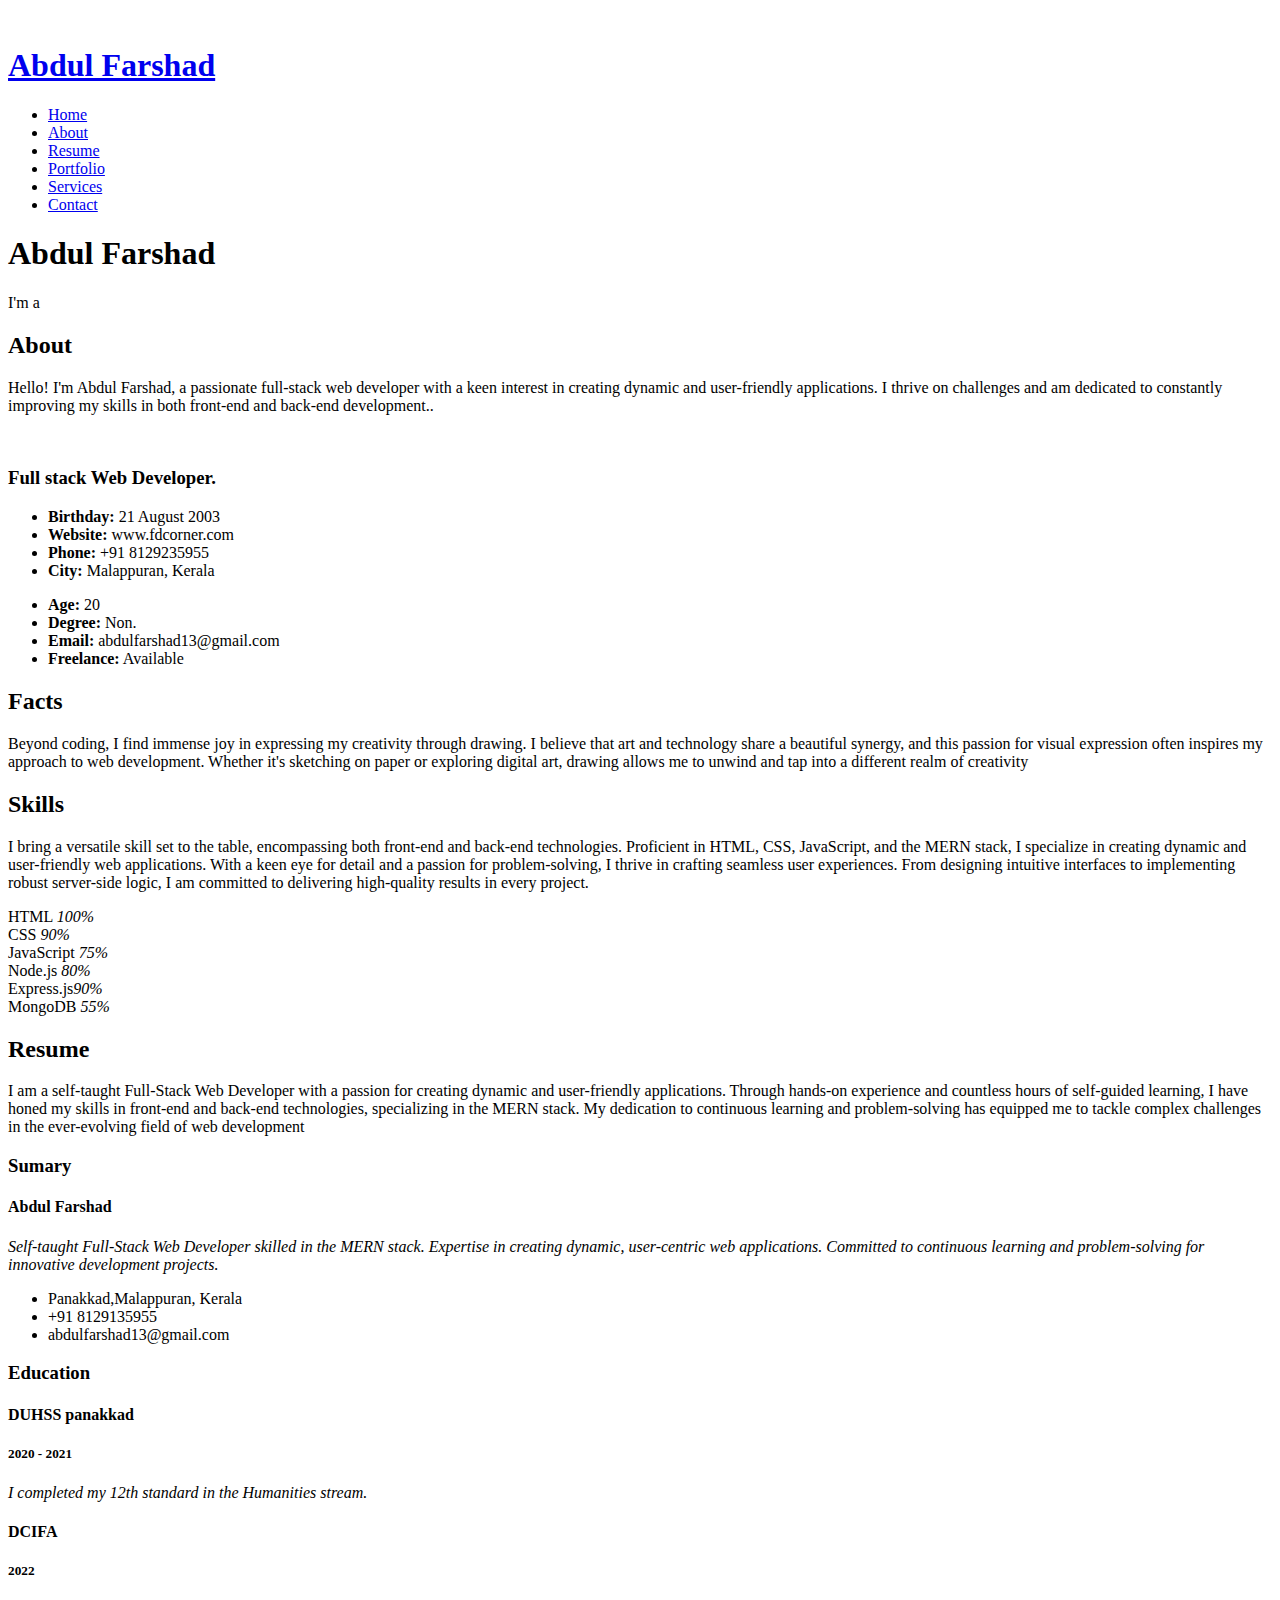
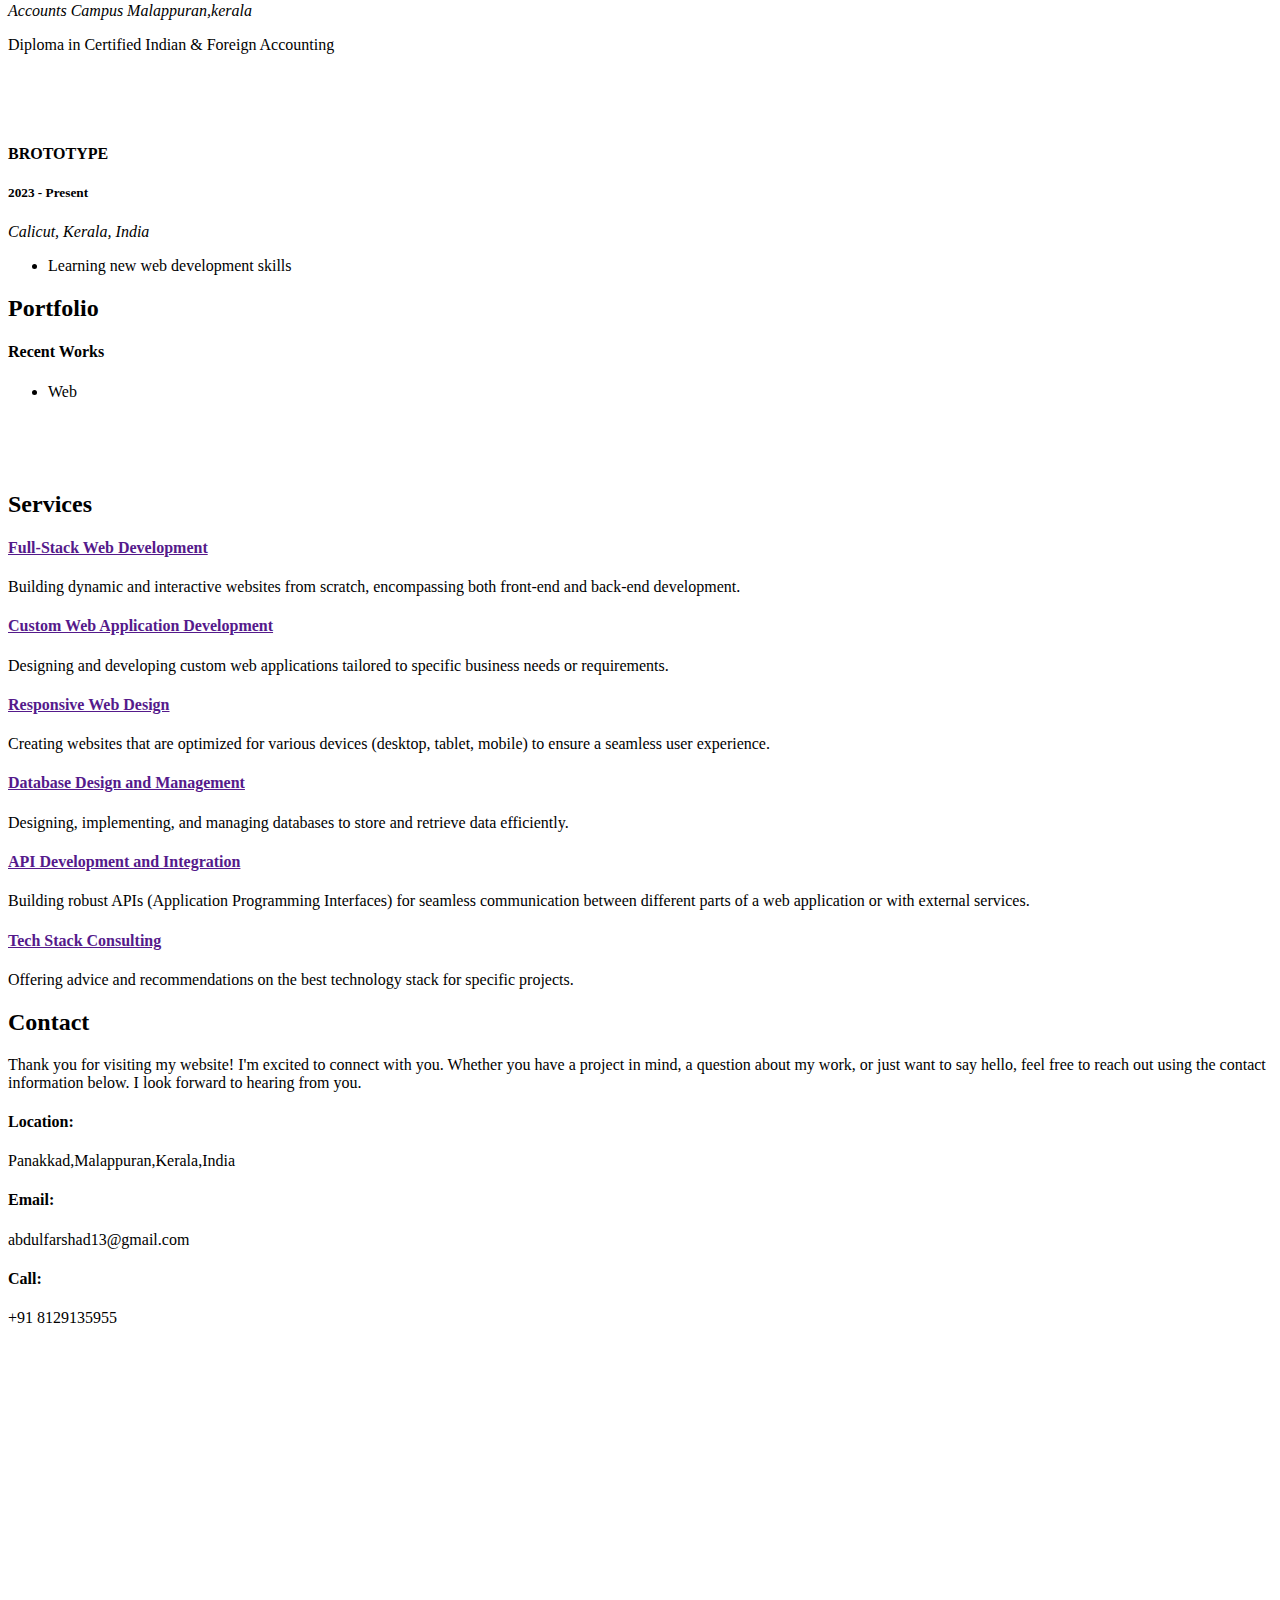
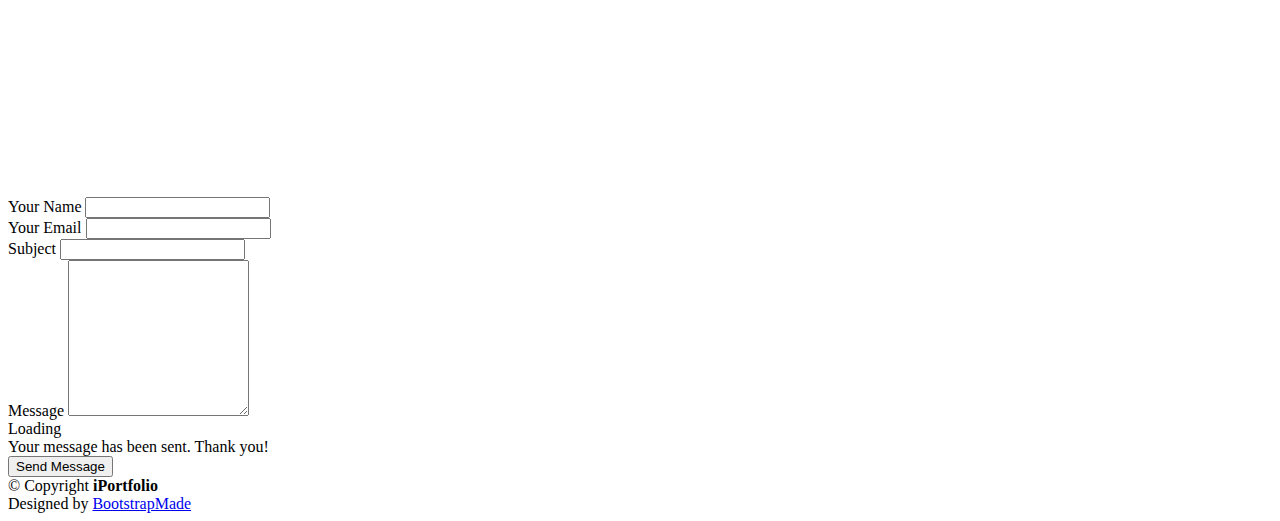
==== index.html @ 27de1e9e "Add files via upload" ====
<!DOCTYPE html>
<html lang="en">

<head>
  <meta charset="utf-8">
  <meta content="width=device-width, initial-scale=1.0" name="viewport">

  <title>iPortfolio Bootstrap Template - Index</title>
  <meta content="" name="description">
  <meta content="" name="keywords">

  <!-- Favicons -->
  <link href="assets/img/favicon.png" rel="icon">
  <link href="assets/img/apple-touch-icon.png" rel="apple-touch-icon">

  <!-- Google Fonts -->
  <link href="https://fonts.googleapis.com/css?family=Open+Sans:300,300i,400,400i,600,600i,700,700i|Raleway:300,300i,400,400i,500,500i,600,600i,700,700i|Poppins:300,300i,400,400i,500,500i,600,600i,700,700i" rel="stylesheet">

  <!-- Vendor CSS Files -->
  <link href="assets/vendor/aos/aos.css" rel="stylesheet">
  <link href="assets/vendor/bootstrap/css/bootstrap.min.css" rel="stylesheet">
  <link href="assets/vendor/bootstrap-icons/bootstrap-icons.css" rel="stylesheet">
  <link href="assets/vendor/boxicons/css/boxicons.min.css" rel="stylesheet">
  <link href="assets/vendor/glightbox/css/glightbox.min.css" rel="stylesheet">
  <link href="assets/vendor/swiper/swiper-bundle.min.css" rel="stylesheet">

  <!-- Template Main CSS File -->
  <link href="assets/css/style.css" rel="stylesheet">

  <!-- =======================================================
  * Template Name: iPortfolio
  * Updated: Sep 18 2023 with Bootstrap v5.3.2
  * Template URL: https://bootstrapmade.com/iportfolio-bootstrap-portfolio-websites-template/
  * Author: BootstrapMade.com
  * License: https://bootstrapmade.com/license/
  ======================================================== -->
</head>

<body>

  <!-- ======= Mobile nav toggle button ======= -->
  <i class="bi bi-list mobile-nav-toggle d-xl-none"></i>

  <!-- ======= Header ======= -->
  <header id="header">
    <div class="d-flex flex-column">

      <div class="profile">
        <img src="\iPortfolio\imgs\profile.jpeg" alt="" class="img-fluid rounded-circle">
        <h1 class="text-light"><a href="index.html">Abdul Farshad</a></h1>
        <div class="social-links mt-3 text-center">
          <a href="#" class="twitter"><i class="bx bxl-twitter"></i></a>
          <a href="#" class="facebook"><i class="bx bxl-facebook"></i></a>
          <a href="https://instagram.com/farshad__kl10?igshid=NzZlODBkYWE4Ng==" class="instagram"><i class="bx bxl-instagram"></i></a>
          <a href="#" class="google-plus"><i class="bx bxl-skype"></i></a>
          <a href="#" class="linkedin"><i class="bx bxl-linkedin"></i></a>
        </div>
      </div>

      <nav id="navbar" class="nav-menu navbar">
        <ul>
          <li><a href="#hero" class="nav-link scrollto active"><i class="bx bx-home"></i> <span>Home</span></a></li>
          <li><a href="#about" class="nav-link scrollto"><i class="bx bx-user"></i> <span>About</span></a></li>
          <li><a href="#resume" class="nav-link scrollto"><i class="bx bx-file-blank"></i> <span>Resume</span></a></li>
          <li><a href="#portfolio" class="nav-link scrollto"><i class="bx bx-book-content"></i> <span>Portfolio</span></a></li>
          <li><a href="#services" class="nav-link scrollto"><i class="bx bx-server"></i> <span>Services</span></a></li>
          <li><a href="#contact" class="nav-link scrollto"><i class="bx bx-envelope"></i> <span>Contact</span></a></li>
        </ul>
      </nav><!-- .nav-menu -->
    </div>
  </header><!-- End Header -->

  <!-- ======= Hero Section ======= -->
  <section id="hero" class="d-flex flex-column justify-content-center align-items-center">
    <div class="hero-container" data-aos="fade-in">
      <h1>Abdul Farshad</h1>
      <p>I'm a <span class="typed" data-typed-items="Full stack,Web developer"></span></p>
    </div>
  </section><!-- End Hero -->

  <main id="main">

    <!-- ======= About Section ======= -->
    <section id="about" class="about">
      <div class="container">

        <div class="section-title">
          <h2>About</h2>
          <p>Hello! I'm Abdul Farshad, a passionate full-stack web developer with a keen interest in creating dynamic and user-friendly applications. I thrive on challenges and am dedicated to constantly improving my skills in both front-end and back-end development..</p>
        </div>

        <div class="row">
          <div class="col-lg-4" data-aos="fade-right">
            <img src="\iPortfolio\imgs\profile.jpeg" class="img-fluid" alt="">
          </div>
          <div class="col-lg-8 pt-4 pt-lg-0 content" data-aos="fade-left">
            <h3>Full stack Web Developer.</h3>
            <p class="fst-italic">
            
            </p>
            <div class="row">
              <div class="col-lg-6">
                <ul>
                  <li><i class="bi bi-chevron-right"></i> <strong>Birthday:</strong> <span>21 August 2003</span></li>
                  <li><i class="bi bi-chevron-right"></i> <strong>Website:</strong> <span>www.fdcorner.com</span></li>
                  <li><i class="bi bi-chevron-right"></i> <strong>Phone:</strong> <span>+91 8129235955</span></li>
                  <li><i class="bi bi-chevron-right"></i> <strong>City:</strong> <span>Malappuran, Kerala</span></li>
                </ul>
              </div>
              <div class="col-lg-6">
                <ul>
                  <li><i class="bi bi-chevron-right"></i> <strong>Age:</strong> <span>20</span></li>
                  <li><i class="bi bi-chevron-right"></i> <strong>Degree:</strong> <span>Non.</span></li>
                  <li><i class="bi bi-chevron-right"></i> <strong>Email:</strong> <span>abdulfarshad13@gmail.com</span></li>
                  <li><i class="bi bi-chevron-right"></i> <strong>Freelance:</strong> <span>Available</span></li>
                </ul>
              </div>
            </div>
            <p>
              
            </p>
          </div>
        </div>

      </div>
    </section><!-- End About Section -->

    <!-- ======= Facts Section ======= -->
    <section id="facts" class="facts">
      <div class="container">

        <div class="section-title">
          <h2>Facts</h2>
          <p>Beyond coding, I find immense joy in expressing my creativity through drawing. I believe that art and technology share a beautiful synergy, and this passion for visual expression often inspires my approach to web development. Whether it's sketching on paper or exploring digital art, drawing allows me to unwind and tap into a different realm of creativity</p>
        </div>



      </div>
    </section><!-- End Facts Section -->

    <!-- ======= Skills Section ======= -->
    <section id="skills" class="skills section-bg">
      <div class="container">

        <div class="section-title">
          <h2>Skills</h2>
          <p>I bring a versatile skill set to the table, encompassing both front-end and back-end technologies. Proficient in HTML, CSS, JavaScript, and the MERN stack, I specialize in creating dynamic and user-friendly web applications. With a keen eye for detail and a passion for problem-solving, I thrive in crafting seamless user experiences. From designing intuitive interfaces to implementing robust server-side logic, I am committed to delivering high-quality results in every project.
          </p>
        </div>

        <div class="row skills-content">

          <div class="col-lg-6" data-aos="fade-up">

            <div class="progress">
              <span class="skill">HTML <i class="val">100%</i></span>
              <div class="progress-bar-wrap">
                <div class="progress-bar" role="progressbar" aria-valuenow="100" aria-valuemin="0" aria-valuemax="100"></div>
              </div>
            </div>

            <div class="progress">
              <span class="skill">CSS <i class="val">90%</i></span>
              <div class="progress-bar-wrap">
                <div class="progress-bar" role="progressbar" aria-valuenow="90" aria-valuemin="0" aria-valuemax="100"></div>
              </div>
            </div>

            <div class="progress">
              <span class="skill">JavaScript <i class="val">75%</i></span>
              <div class="progress-bar-wrap">
                <div class="progress-bar" role="progressbar" aria-valuenow="75" aria-valuemin="0" aria-valuemax="100"></div>
              </div>
            </div>

          </div>

          <div class="col-lg-6" data-aos="fade-up" data-aos-delay="100">

            <div class="progress">
              <span class="skill">Node.js <i class="val">80%</i></span>
              <div class="progress-bar-wrap">
                <div class="progress-bar" role="progressbar" aria-valuenow="80" aria-valuemin="0" aria-valuemax="100"></div>
              </div>
            </div>

            <div class="progress">
              <span class="skill">Express.js<i class="val">90%</i></span>
              <div class="progress-bar-wrap">
                <div class="progress-bar" role="progressbar" aria-valuenow="90" aria-valuemin="0" aria-valuemax="100"></div>
              </div>
            </div>

            <div class="progress">
              <span class="skill">MongoDB  <i class="val">55%</i></span>
              <div class="progress-bar-wrap">
                <div class="progress-bar" role="progressbar" aria-valuenow="55" aria-valuemin="0" aria-valuemax="100"></div>
              </div>
            </div>

          </div>

        </div>

      </div>
    </section><!-- End Skills Section -->

    <!-- ======= Resume Section ======= -->
    <section id="resume" class="resume">
      <div class="container">

        <div class="section-title">
          <h2>Resume</h2>
          <p>I am a self-taught Full-Stack Web Developer with a passion for creating dynamic and user-friendly applications. Through hands-on experience and countless hours of self-guided learning, I have honed my skills in front-end and back-end technologies, specializing in the MERN stack. My dedication to continuous learning and problem-solving has equipped me to tackle complex challenges in the ever-evolving field of web development</p>
        </div>

        <div class="row">
          <div class="col-lg-6" data-aos="fade-up">
            <h3 class="resume-title">Sumary</h3>
            <div class="resume-item pb-0">
              <h4>Abdul Farshad</h4>
              <p><em>Self-taught Full-Stack Web Developer skilled in the MERN stack. Expertise in creating dynamic, user-centric web applications. Committed to continuous learning and problem-solving for innovative development projects.</em></p>
              <ul>
                <li>Panakkad,Malappuran, Kerala </li>
                <li>+91 8129135955</li>
                <li>abdulfarshad13@gmail.com</li>
              </ul>
            </div>

            <h3 class="resume-title">Education</h3>
            <div class="resume-item">
              <h4>DUHSS panakkad</h4>
              <h5>2020 - 2021</h5>
              <p><em>I completed my 12th standard in the Humanities stream.</em></p>
              <p></p>
            </div>
            <div class="resume-item">
              <h4>DCIFA</h4>
              <h5>2022</h5>
              <p><em>Accounts Campus Malappuran,kerala</em></p>
              <p>Diploma in Certified Indian & Foreign Accounting</p>
            </div>
          </div>
          <div class="col-lg-6" data-aos="fade-up" data-aos-delay="100">
            <br>
            <br>  
            <br>
            <div class="resume-item">
              <h4>BROTOTYPE</h4>
              <h5>2023 - Present</h5>
              <p><em>Calicut, Kerala, India </em></p>
              <ul>
                <li>Learning new web development skills</li>
                
              </ul>
            </div>
            
          </div>
        </div>

      </div>
    </section><!-- End Resume Section -->

    <!-- ======= Portfolio Section ======= -->
    <section id="portfolio" class="portfolio section-bg">
      <div class="container">

        <div class="section-title">
          <h2>Portfolio</h2>
          <h4>Recent Works</h4>
        </div>

        <div class="row" data-aos="fade-up">
          <div class="col-lg-12 d-flex justify-content-center">
            <ul id="portfolio-flters">

              <li data-filter=".filter-web">Web</li>
            </ul>
          </div>
        </div>

        <div class="row portfolio-container" data-aos="fade-up" data-aos-delay="100">

  

          <div class="col-lg-4 col-md-6 portfolio-item filter-web">
            <a href="https://abdul-farshad.github.io/Netflix-clone/">
            <div class="portfolio-wrap">
              <img src="https://external-content.duckduckgo.com/iu/?u=https%3A%2F%2Ftse4.mm.bing.net%2Fth%3Fid%3DOIP.xXT3QAlezlfVrlfXhhjDwQHaEK%26pid%3DApi&f=1&ipt=b2772e6dbde7b8ba64476cdeb23d2d88f36c3ecec59eb10ba19d09f876fca003&ipo=images" class="img-fluid" alt="">
              
            </div>
          </a>
          </div>

          

          

          <div class="col-lg-4 col-md-6 portfolio-item filter-web">
            <a href="">
            <div class="portfolio-wrap">
              <img src="https://external-content.duckduckgo.com/iu/?u=https%3A%2F%2Ftse1.mm.bing.net%2Fth%3Fid%3DOIP.fap_AkjkpqeKi1h_g4s5PQHaEK%26pid%3DApi&f=1&ipt=9c08111f9aca23cb5599a7c05a45fcf5f14ab60b902b82f84ba86f1e46f3f5f7&ipo=images" class="img-fluid" alt="">
             
            </div>
          </a>
          </div>

          

          
          

          <div class="col-lg-4 col-md-6 portfolio-item filter-web">
            <a href=" https://abdul-farshad.github.io/YouTube-clone/">
            <div class="portfolio-wrap">
              <img src="https://external-content.duckduckgo.com/iu/?u=https%3A%2F%2Ftse2.mm.bing.net%2Fth%3Fid%3DOIP.CGV5TJvMzCJ9pEP65kHraAHaE8%26pid%3DApi&f=1&ipt=cec8e312aeff77f6753e3e9301adb40ea284dafc00f6a4ca8a5e10a15788d1cb&ipo=images" class="img-fluid" alt="">
              
            </div>
          </a>
          </div>

        </div>

      </div>
    </section><!-- End Portfolio Section -->

    <!-- ======= Services Section ======= -->
    <section id="services" class="services">
      <div class="container">

        <div class="section-title">
          <h2>Services</h2>
          
        </div>

        <div class="row">
          <div class="col-lg-4 col-md-6 icon-box" data-aos="fade-up">
            <div class="icon"><i class="bi bi-briefcase"></i></div>
            <h4 class="title"><a href="">Full-Stack Web Development</a></h4>
            <p class="description">Building dynamic and interactive websites from scratch, encompassing both front-end and back-end development.</p>
          </div>
          <div class="col-lg-4 col-md-6 icon-box" data-aos="fade-up" data-aos-delay="100">
            <div class="icon"><i class="bi bi-card-checklist"></i></div>
            <h4 class="title"><a href="">Custom Web Application Development</a></h4>
            <p class="description">Designing and developing custom web applications tailored to specific business needs or requirements.</p>
          </div>
          <div class="col-lg-4 col-md-6 icon-box" data-aos="fade-up" data-aos-delay="200">
            <div class="icon"><i class="bi bi-bar-chart"></i></div>
            <h4 class="title"><a href="">Responsive Web Design</a></h4>
            <p class="description">Creating websites that are optimized for various devices (desktop, tablet, mobile) to ensure a seamless user experience.</p>
          </div>
          <div class="col-lg-4 col-md-6 icon-box" data-aos="fade-up" data-aos-delay="300">
            <div class="icon"><i class="bi bi-binoculars"></i></div>
            <h4 class="title"><a href="">Database Design and Management</a></h4>
            <p class="description">Designing, implementing, and managing databases to store and retrieve data efficiently.</p>
          </div>
          <div class="col-lg-4 col-md-6 icon-box" data-aos="fade-up" data-aos-delay="400">
            <div class="icon"><i class="bi bi-brightness-high"></i></div>
            <h4 class="title"><a href="">API Development and Integration</a></h4>
            <p class="description">Building robust APIs (Application Programming Interfaces) for seamless communication between different parts of a web application or with external services.</p>
          </div>
          <div class="col-lg-4 col-md-6 icon-box" data-aos="fade-up" data-aos-delay="500">
            <div class="icon"><i class="bi bi-calendar4-week"></i></div>
            <h4 class="title"><a href="">Tech Stack Consulting</a></h4>
            <p class="description">Offering advice and recommendations on the best technology stack for specific projects.</p>
          </div>
        </div>

      </div>
    

    <!-- ======= Contact Section ======= -->
    <section id="contact" class="contact">
      <div class="container">

        <div class="section-title">
          <h2>Contact</h2>
          <p>Thank you for visiting my website! I'm excited to connect with you. Whether you have a project in mind, a question about my work, or just want to say hello, feel free to reach out using the contact information below. I look forward to hearing from you.</p>
        </div>

        <div class="row" data-aos="fade-in">

          <div class="col-lg-5 d-flex align-items-stretch">
            <div class="info">
              <div class="address">
                <i class="bi bi-geo-alt"></i>
                <h4>Location:</h4>
                <p>Panakkad,Malappuran,Kerala,India</p>
              </div>

              <div class="email">
                <i class="bi bi-envelope"></i>
                <h4>Email:</h4>
                <p>abdulfarshad13@gmail.com</p>
              </div>

              <div class="phone">
                <i class="bi bi-phone"></i>
                <h4>Call:</h4>
                <p>+91 8129135955</p>
              </div>
            <iframe src="https://www.google.com/maps/embed?pb=!1m18!1m12!1m3!1d15663.504414777632!2d76.03803483414957!3d11.047914775883061!2m3!1f0!2f0!3f0!3m2!1i1024!2i768!4f13.1!3m3!1m2!1s0x3ba64afd1bb5766d%3A0x7c2dc619a062af6c!2sPanakkad%2C%20Malappuram%2C%20Kerala!5e0!3m2!1sen!2sin!4v1697683011671!5m2!1sen!2sin" width="600" height="450" style="border:0;" allowfullscreen="" loading="lazy" referrerpolicy="no-referrer-when-downgrade"></iframe>
            </div>

          </div>

          <div class="col-lg-7 mt-5 mt-lg-0 d-flex align-items-stretch">
            <form action="forms/contact.php" method="post" role="form" class="php-email-form">
              <div class="row">
                <div class="form-group col-md-6">
                  <label for="name">Your Name</label>
                  <input type="text" name="name" class="form-control" id="name" required>
                </div>
                <div class="form-group col-md-6">
                  <label for="name">Your Email</label>
                  <input type="email" class="form-control" name="email" id="email" required>
                </div>
              </div>
              <div class="form-group">
                <label for="name">Subject</label>
                <input type="text" class="form-control" name="subject" id="subject" required>
              </div>
              <div class="form-group">
                <label for="name">Message</label>
                <textarea class="form-control" name="message" rows="10" required></textarea>
              </div>
              <div class="my-3">
                <div class="loading">Loading</div>
                <div class="error-message"></div>
                <div class="sent-message">Your message has been sent. Thank you!</div>
              </div>
              <div class="text-center"><button type="submit">Send Message</button></div>
            </form>
          </div>

        </div>

      </div>
    </section><!-- End Contact Section -->

  </main><!-- End #main -->

  <!-- ======= Footer ======= -->
  <footer id="footer">
    <div class="container">
      <div class="copyright">
        &copy; Copyright <strong><span>iPortfolio</span></strong>
      </div>
      <div class="credits">
        <!-- All the links in the footer should remain intact. -->
        <!-- You can delete the links only if you purchased the pro version. -->
        <!-- Licensing information: https://bootstrapmade.com/license/ -->
        <!-- Purchase the pro version with working PHP/AJAX contact form: https://bootstrapmade.com/iportfolio-bootstrap-portfolio-websites-template/ -->
        Designed by <a href="https://bootstrapmade.com/">BootstrapMade</a>
      </div>
    </div>
  </footer><!-- End  Footer -->

  <a href="#" class="back-to-top d-flex align-items-center justify-content-center"><i class="bi bi-arrow-up-short"></i></a>

  <!-- Vendor JS Files -->
  <script src="assets/vendor/purecounter/purecounter_vanilla.js"></script>
  <script src="assets/vendor/aos/aos.js"></script>
  <script src="assets/vendor/bootstrap/js/bootstrap.bundle.min.js"></script>
  <script src="assets/vendor/glightbox/js/glightbox.min.js"></script>
  <script src="assets/vendor/isotope-layout/isotope.pkgd.min.js"></script>
  <script src="assets/vendor/swiper/swiper-bundle.min.js"></script>
  <script src="assets/vendor/typed.js/typed.umd.js"></script>
  <script src="assets/vendor/waypoints/noframework.waypoints.js"></script>
  <script src="assets/vendor/php-email-form/validate.js"></script>

  <!-- Template Main JS File -->
  <script src="assets/js/main.js"></script>

</body>

</html>
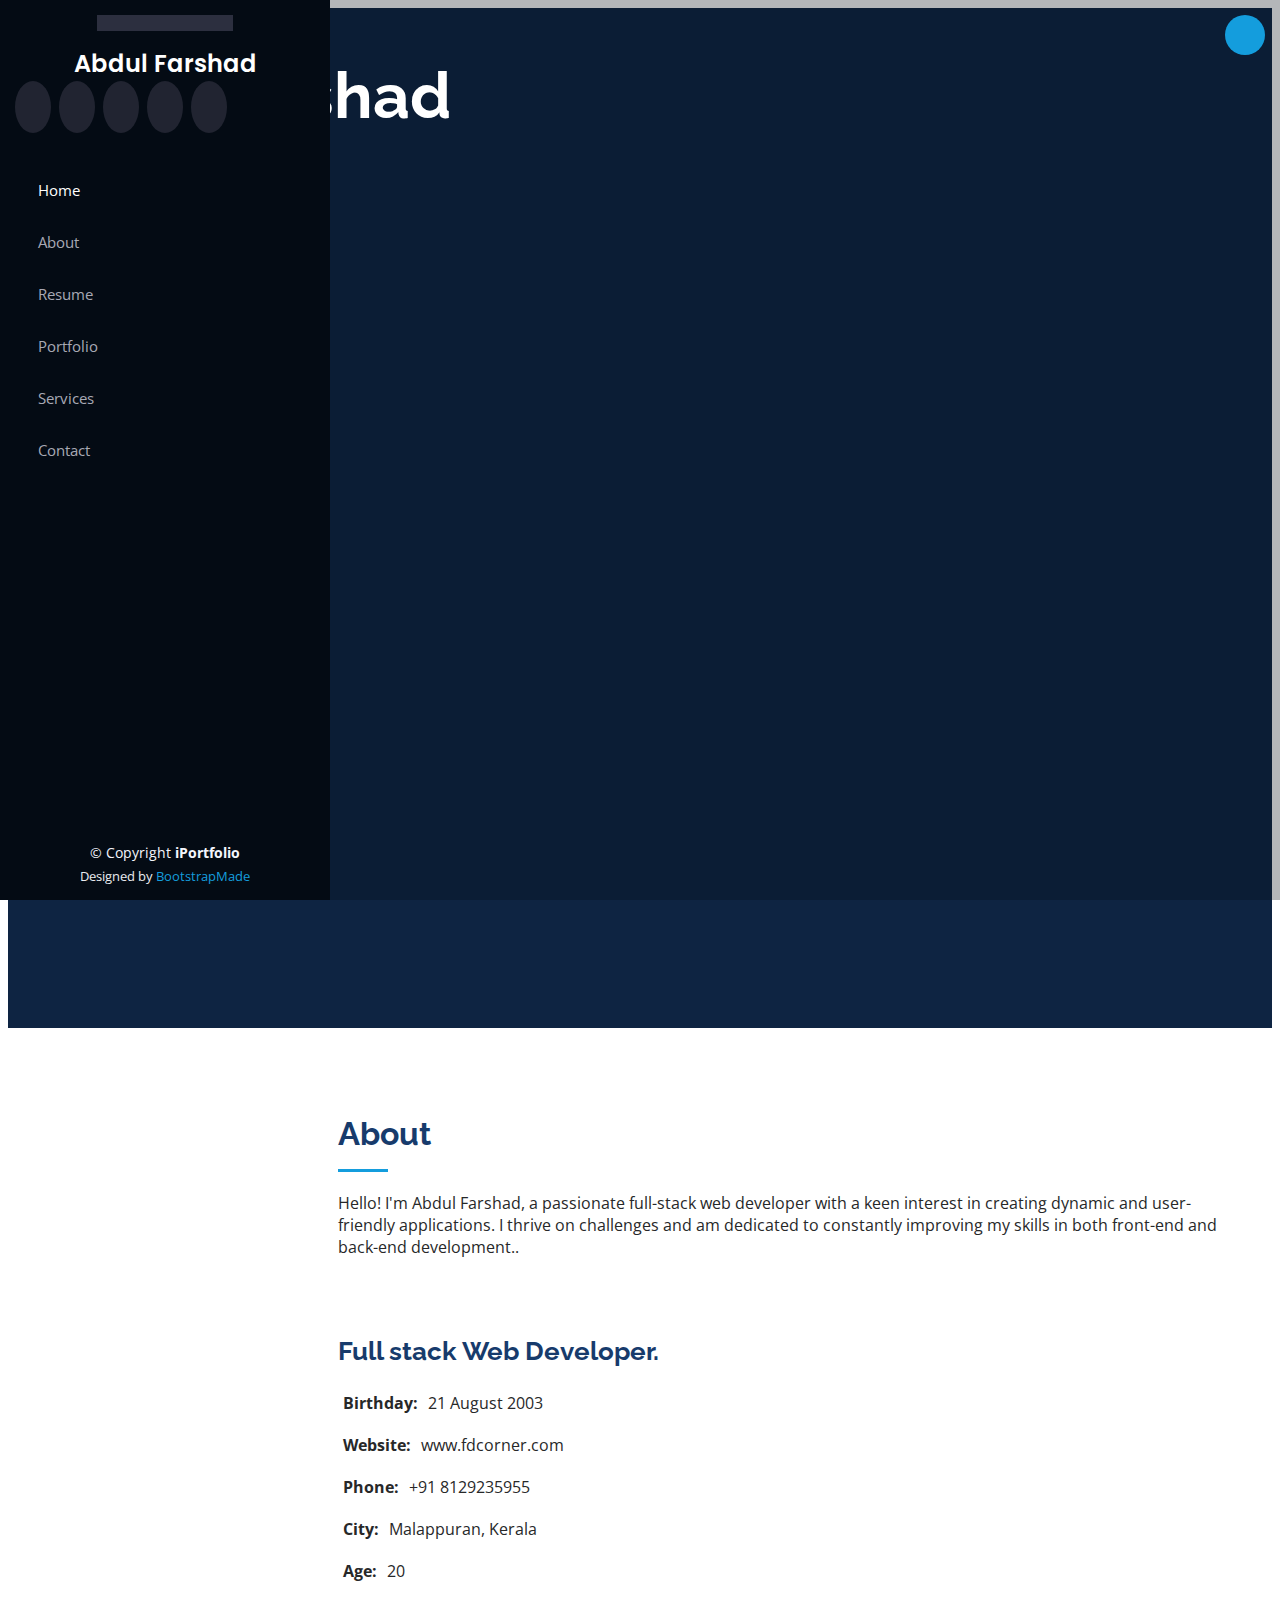
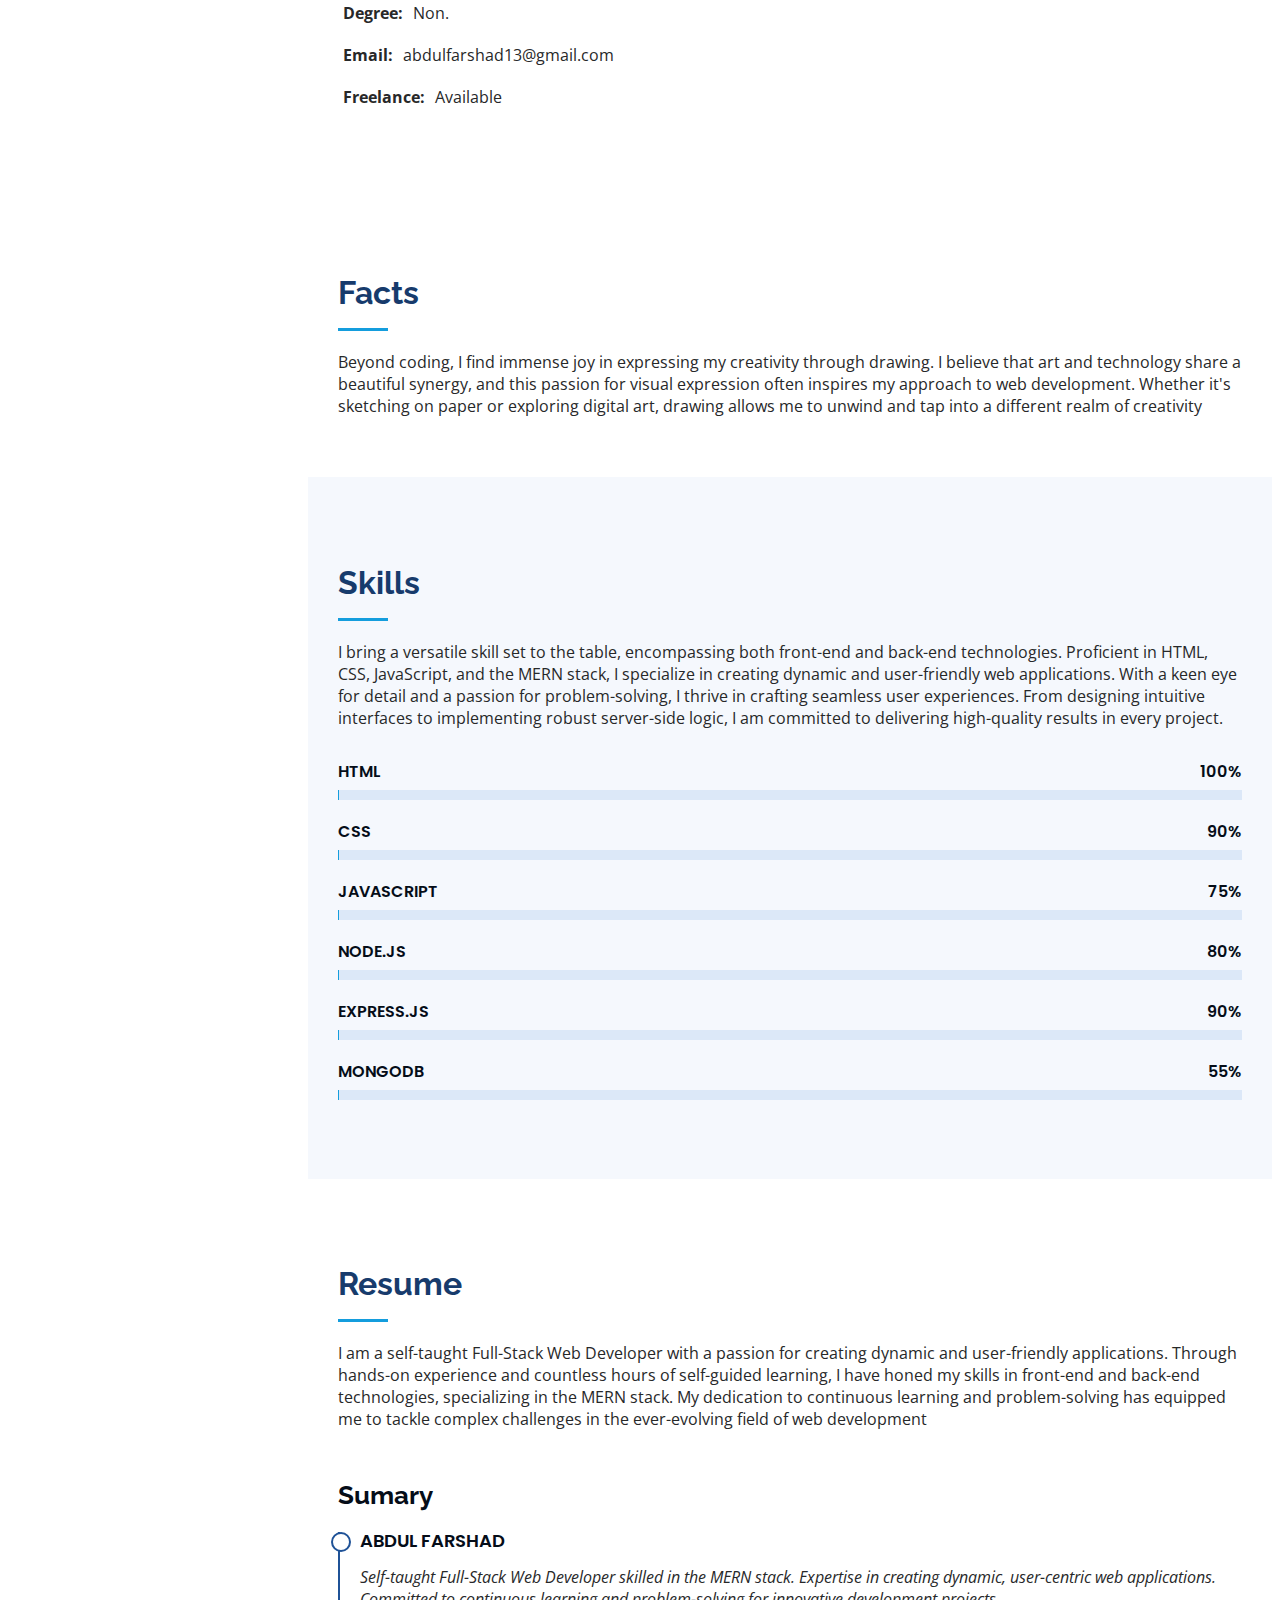
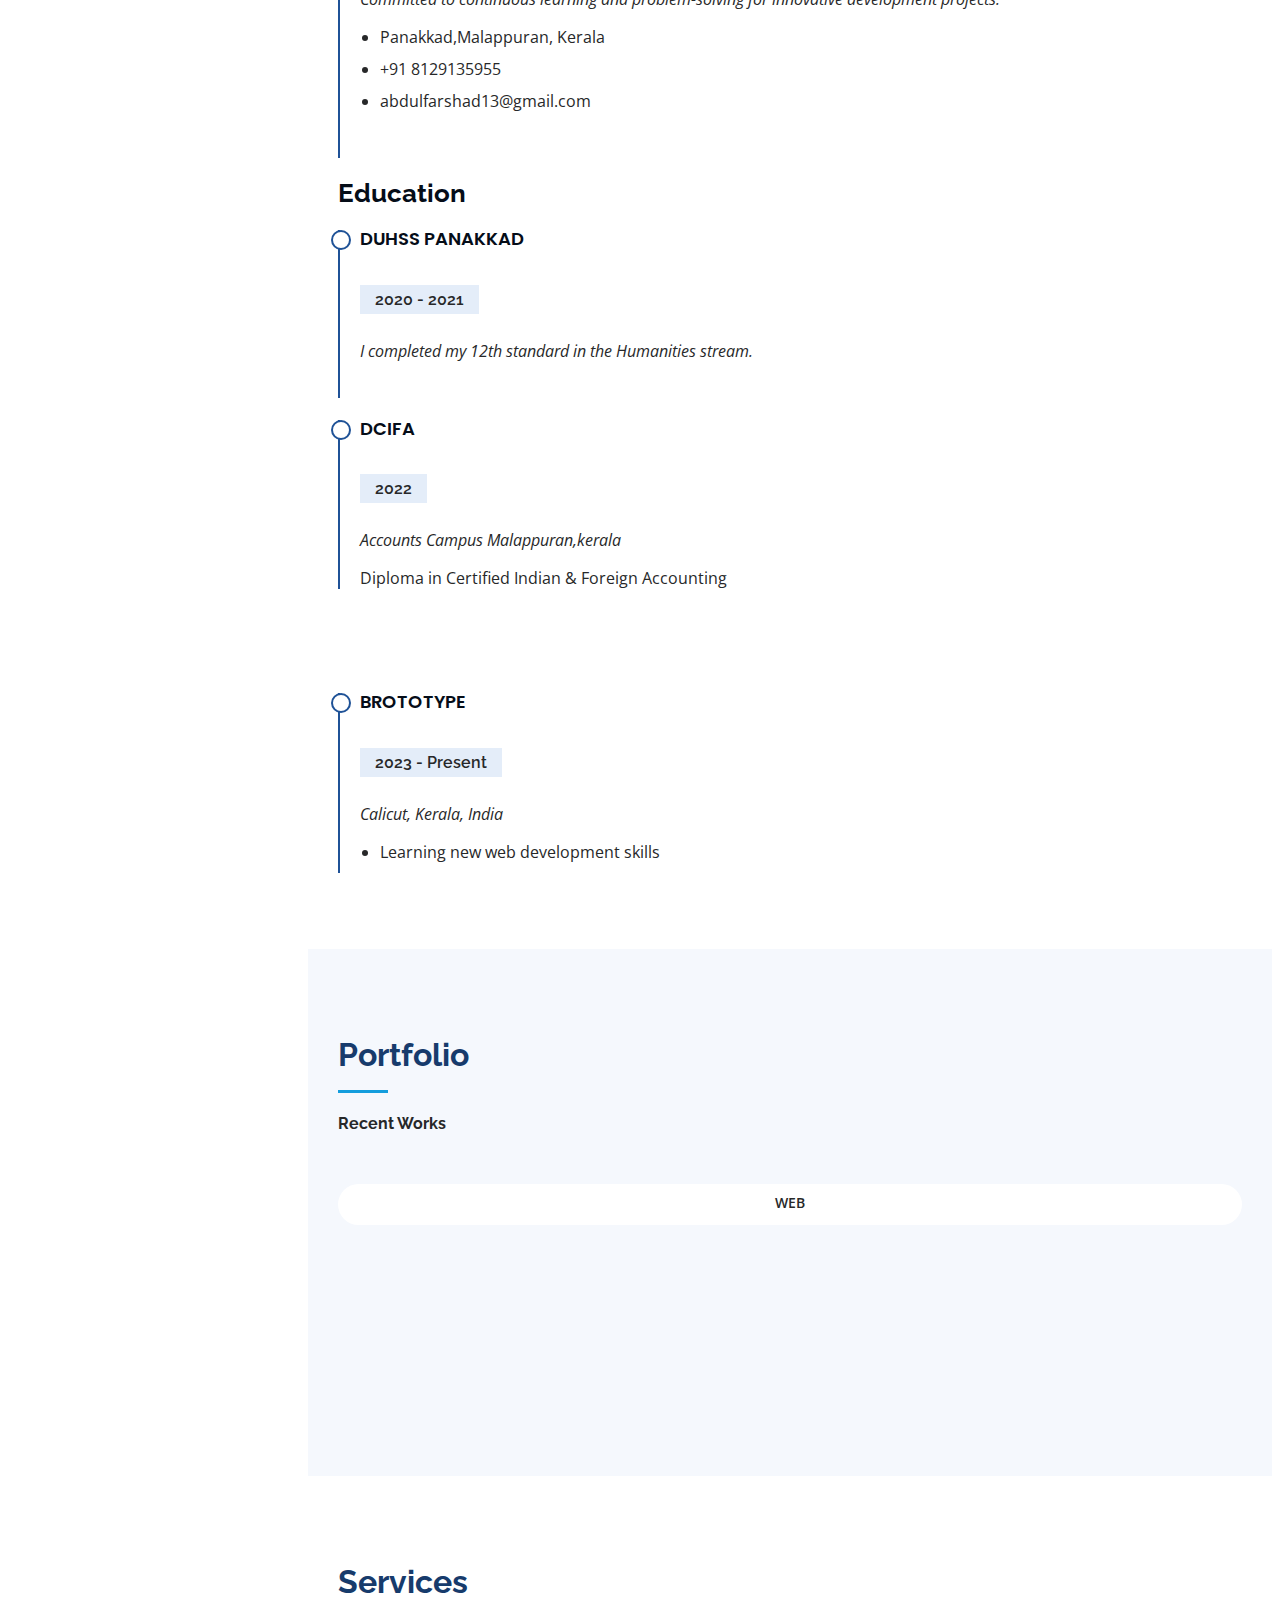
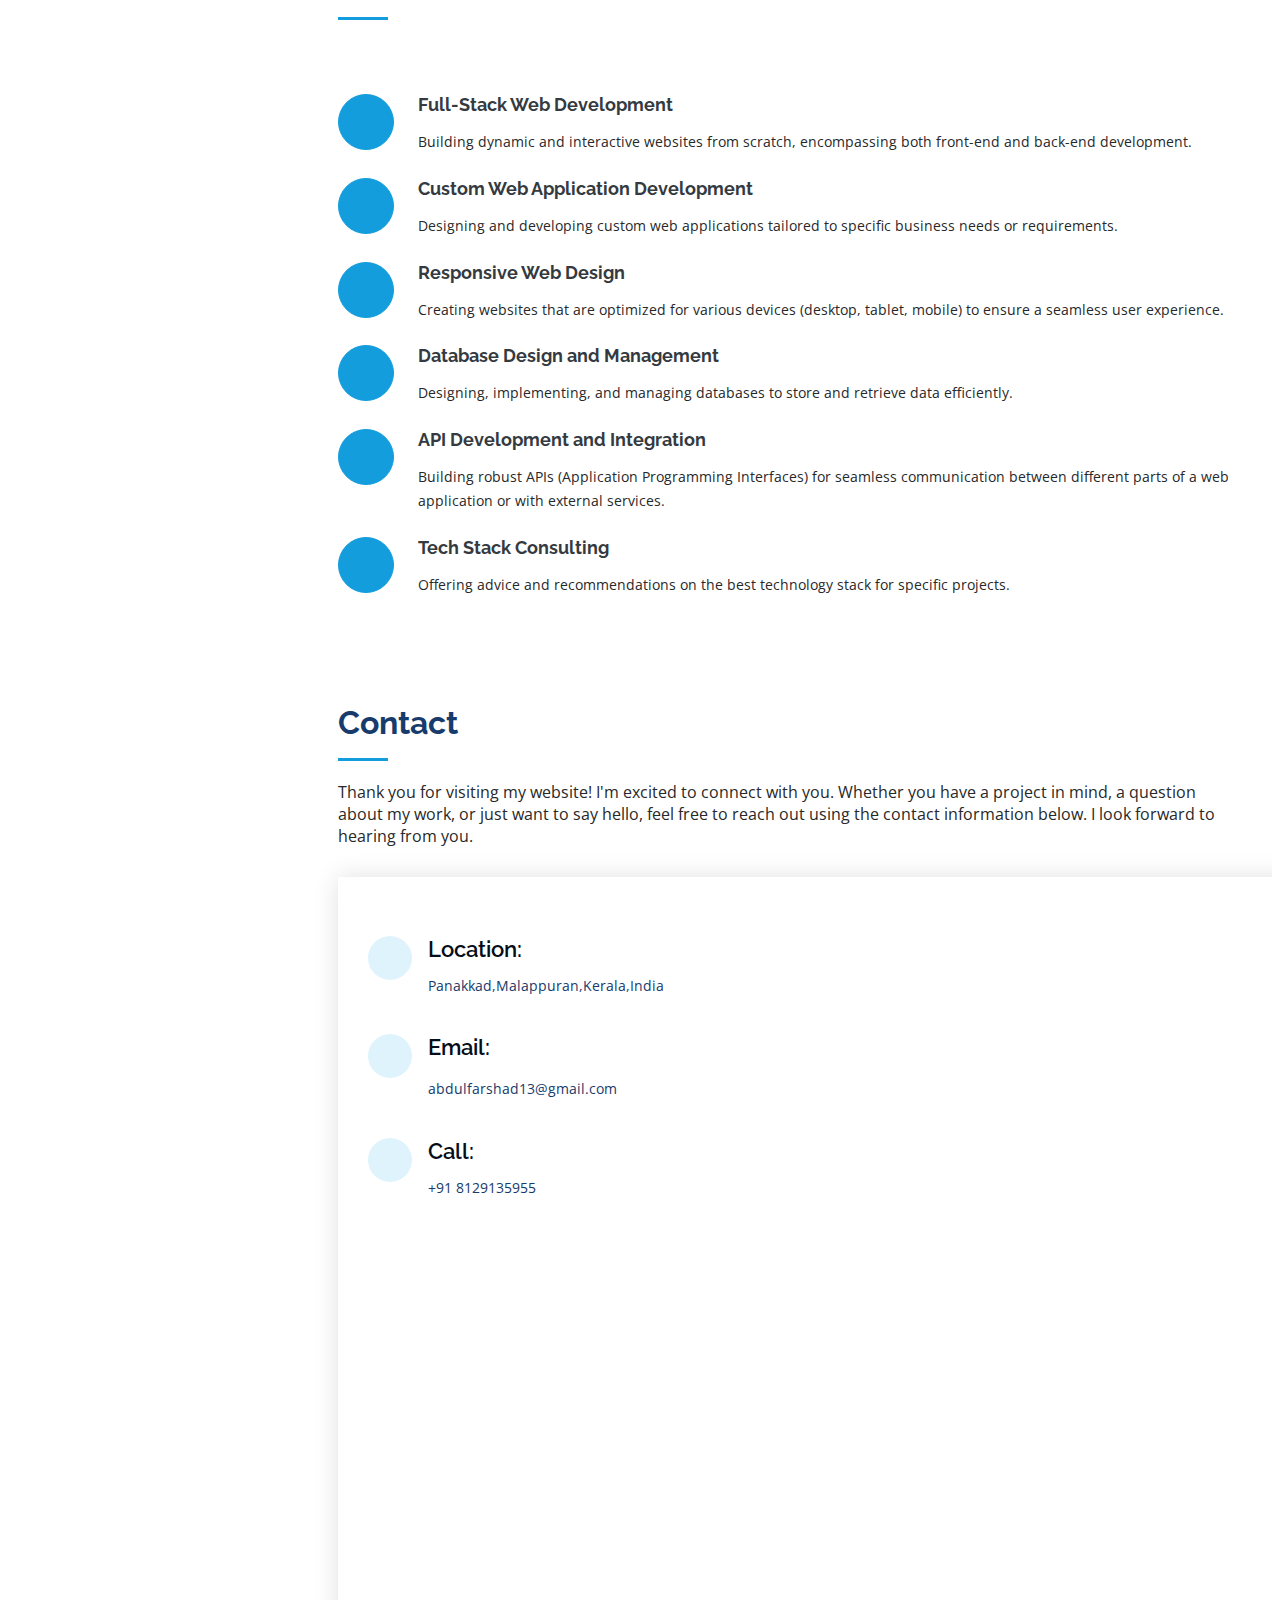
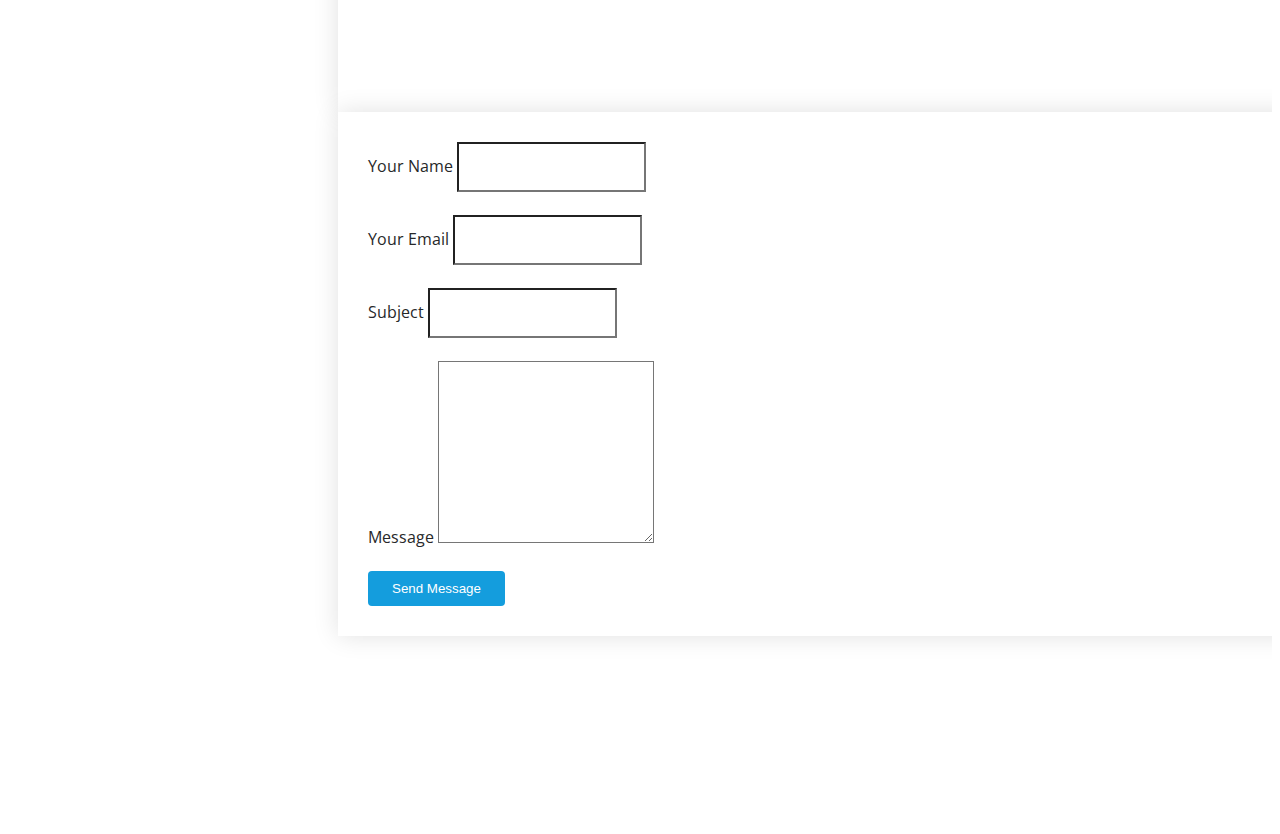
==== commit 95f765d8: "Update index.html" ====
--- a/index.html
+++ b/index.html
@@ -25,7 +25,7 @@
   <link href="assets/vendor/swiper/swiper-bundle.min.css" rel="stylesheet">
 
   <!-- Template Main CSS File -->
-  <link href="assets/css/style.css" rel="stylesheet">
+  <link href="css/style.css" rel="stylesheet">
 
   <!-- =======================================================
   * Template Name: iPortfolio
@@ -475,4 +475,4 @@
 
 </body>
 
-</html>+</html>
--- a/css/style.css
+++ b/css/style.css
@@ -0,0 +1,1106 @@
+/**
+* Template Name: iPortfolio
+* Updated: Sep 18 2023 with Bootstrap v5.3.2
+* Template URL: https://bootstrapmade.com/iportfolio-bootstrap-portfolio-websites-template/
+* Author: BootstrapMade.com
+* License: https://bootstrapmade.com/license/
+*/
+
+/*--------------------------------------------------------------
+# General
+--------------------------------------------------------------*/
+body {
+  font-family: "Open Sans", sans-serif;
+  color: #272829;
+}
+
+a {
+  color: #149ddd;
+  text-decoration: none;
+}
+
+a:hover {
+  color: #37b3ed;
+  text-decoration: none;
+}
+
+h1,
+h2,
+h3,
+h4,
+h5,
+h6 {
+  font-family: "Raleway", sans-serif;
+}
+
+/*--------------------------------------------------------------
+# Back to top button
+--------------------------------------------------------------*/
+.back-to-top {
+  position: fixed;
+  visibility: hidden;
+  opacity: 0;
+  right: 15px;
+  bottom: 15px;
+  z-index: 996;
+  background: #149ddd;
+  width: 40px;
+  height: 40px;
+  border-radius: 50px;
+  transition: all 0.4s;
+}
+
+.back-to-top i {
+  font-size: 28px;
+  color: #fff;
+  line-height: 0;
+}
+
+.back-to-top:hover {
+  background: #2eafec;
+  color: #fff;
+}
+
+.back-to-top.active {
+  visibility: visible;
+  opacity: 1;
+}
+
+/*--------------------------------------------------------------
+# Header
+--------------------------------------------------------------*/
+#header {
+  position: fixed;
+  top: 0;
+  left: 0;
+  bottom: 0;
+  width: 300px;
+  transition: all ease-in-out 0.5s;
+  z-index: 9997;
+  transition: all 0.5s;
+  padding: 0 15px;
+  background: #040b14;
+  overflow-y: auto;
+}
+
+#header .profile img {
+  margin: 15px auto;
+  display: block;
+  width: 120px;
+  border: 8px solid #2c2f3f;
+}
+
+#header .profile h1 {
+  font-size: 24px;
+  margin: 0;
+  padding: 0;
+  font-weight: 600;
+  -moz-text-align-last: center;
+  text-align-last: center;
+  font-family: "Poppins", sans-serif;
+}
+
+#header .profile h1 a,
+#header .profile h1 a:hover {
+  color: #fff;
+  text-decoration: none;
+}
+
+#header .profile .social-links a {
+  font-size: 18px;
+  display: inline-block;
+  background: #212431;
+  color: #fff;
+  line-height: 1;
+  padding: 8px 0;
+  margin-right: 4px;
+  border-radius: 50%;
+  text-align: center;
+  width: 36px;
+  height: 36px;
+  transition: 0.3s;
+}
+
+#header .profile .social-links a:hover {
+  background: #149ddd;
+  color: #fff;
+  text-decoration: none;
+}
+
+#main {
+  margin-left: 300px;
+}
+
+.container,
+.container-fluid {
+  padding-left: 30px;
+  padding-right: 30px;
+}
+
+@media (max-width: 1199px) {
+  #header {
+    left: -300px;
+  }
+
+  #main {
+    margin-left: 0;
+  }
+
+  .container,
+  .container-fluid {
+    padding-left: 12px;
+    padding-right: 12px;
+  }
+}
+
+/*--------------------------------------------------------------
+# Navigation Menu
+--------------------------------------------------------------*/
+/* Desktop Navigation */
+.nav-menu {
+  padding: 30px 0 0 0;
+}
+
+.nav-menu * {
+  margin: 0;
+  padding: 0;
+  list-style: none;
+}
+
+.nav-menu>ul>li {
+  position: relative;
+  white-space: nowrap;
+}
+
+.nav-menu a,
+.nav-menu a:focus {
+  display: flex;
+  align-items: center;
+  color: #a8a9b4;
+  padding: 12px 15px;
+  margin-bottom: 8px;
+  transition: 0.3s;
+  font-size: 15px;
+}
+
+.nav-menu a i,
+.nav-menu a:focus i {
+  font-size: 24px;
+  padding-right: 8px;
+  color: #6f7180;
+}
+
+.nav-menu a:hover,
+.nav-menu .active,
+.nav-menu .active:focus,
+.nav-menu li:hover>a {
+  text-decoration: none;
+  color: #fff;
+}
+
+.nav-menu a:hover i,
+.nav-menu .active i,
+.nav-menu .active:focus i,
+.nav-menu li:hover>a i {
+  color: #149ddd;
+}
+
+/* Mobile Navigation */
+.mobile-nav-toggle {
+  position: fixed;
+  right: 15px;
+  top: 15px;
+  z-index: 9998;
+  border: 0;
+  font-size: 24px;
+  transition: all 0.4s;
+  outline: none !important;
+  background-color: #149ddd;
+  color: #fff;
+  width: 40px;
+  height: 40px;
+  display: inline-flex;
+  align-items: center;
+  justify-content: center;
+  line-height: 0;
+  border-radius: 50px;
+  cursor: pointer;
+}
+
+.mobile-nav-active {
+  overflow: hidden;
+}
+
+.mobile-nav-active #header {
+  left: 0;
+}
+
+/*--------------------------------------------------------------
+# Hero Section
+--------------------------------------------------------------*/
+#hero {
+  width: 100%;
+  height: 100vh;
+  background-color: #0e2442;
+  background-size: cover;
+}
+
+#hero:before {
+  content: "";
+  background: rgba(5, 13, 24, 0.3);
+  position: absolute;
+  bottom: 0;
+  top: 0;
+  left: 0;
+  right: 0;
+  z-index: 1;
+}
+
+#hero .hero-container {
+  position: relative;
+  z-index: 2;
+  min-width: 300px;
+}
+
+#hero h1 {
+  margin: 0 0 10px 0;
+  font-size: 64px;
+  font-weight: 700;
+  line-height: 56px;
+  color: #fff;
+}
+
+#hero p {
+  color: #fff;
+  margin-bottom: 50px;
+  font-size: 26px;
+  font-family: "Poppins", sans-serif;
+}
+
+#hero p span {
+  color: #fff;
+  padding-bottom: 4px;
+  letter-spacing: 1px;
+  border-bottom: 3px solid #149ddd;
+}
+
+@media (min-width: 1024px) {
+  #hero {
+    background-attachment: fixed;
+  }
+}
+
+@media (max-width: 768px) {
+  #hero h1 {
+    font-size: 28px;
+    line-height: 36px;
+  }
+
+  #hero h2 {
+    font-size: 18px;
+    line-height: 24px;
+    margin-bottom: 30px;
+  }
+}
+
+/*--------------------------------------------------------------
+# Sections General
+--------------------------------------------------------------*/
+section {
+  padding: 60px 0;
+  overflow: hidden;
+}
+
+.section-bg {
+  background: #f5f8fd;
+}
+
+.section-title {
+  padding-bottom: 30px;
+}
+
+.section-title h2 {
+  font-size: 32px;
+  font-weight: bold;
+  margin-bottom: 20px;
+  padding-bottom: 20px;
+  position: relative;
+  color: #173b6c;
+}
+
+.section-title h2::after {
+  content: "";
+  position: absolute;
+  display: block;
+  width: 50px;
+  height: 3px;
+  background: #149ddd;
+  bottom: 0;
+  left: 0;
+}
+
+.section-title p {
+  margin-bottom: 0;
+}
+
+/*--------------------------------------------------------------
+# About
+--------------------------------------------------------------*/
+.about .content h3 {
+  font-weight: 700;
+  font-size: 26px;
+  color: #173b6c;
+}
+
+.about .content ul {
+  list-style: none;
+  padding: 0;
+}
+
+.about .content ul li {
+  margin-bottom: 20px;
+  display: flex;
+  align-items: center;
+}
+
+.about .content ul strong {
+  margin-right: 10px;
+}
+
+.about .content ul i {
+  font-size: 16px;
+  margin-right: 5px;
+  color: #149ddd;
+  line-height: 0;
+}
+
+.about .content p:last-child {
+  margin-bottom: 0;
+}
+
+/*--------------------------------------------------------------
+# Facts
+--------------------------------------------------------------*/
+.facts {
+  padding-bottom: 30px;
+}
+
+.facts .count-box {
+  padding: 30px;
+  width: 100%;
+}
+
+.facts .count-box i {
+  display: block;
+  font-size: 44px;
+  color: #149ddd;
+  float: left;
+  line-height: 0;
+}
+
+.facts .count-box span {
+  font-size: 48px;
+  line-height: 40px;
+  display: block;
+  font-weight: 700;
+  color: #050d18;
+  margin-left: 60px;
+}
+
+.facts .count-box p {
+  padding: 15px 0 0 0;
+  margin: 0 0 0 60px;
+  font-family: "Raleway", sans-serif;
+  font-size: 14px;
+  color: #122f57;
+}
+
+.facts .count-box a {
+  font-weight: 600;
+  display: block;
+  margin-top: 20px;
+  color: #122f57;
+  font-size: 15px;
+  font-family: "Poppins", sans-serif;
+  transition: ease-in-out 0.3s;
+}
+
+.facts .count-box a:hover {
+  color: #1f5297;
+}
+
+/*--------------------------------------------------------------
+# Akills
+--------------------------------------------------------------*/
+.skills .progress {
+  height: 60px;
+  display: block;
+  background: none;
+  border-radius: 0;
+}
+
+.skills .progress .skill {
+  padding: 0;
+  margin: 0 0 6px 0;
+  text-transform: uppercase;
+  display: block;
+  font-weight: 600;
+  font-family: "Poppins", sans-serif;
+  color: #050d18;
+}
+
+.skills .progress .skill .val {
+  float: right;
+  font-style: normal;
+}
+
+.skills .progress-bar-wrap {
+  background: #dce8f8;
+  height: 10px;
+}
+
+.skills .progress-bar {
+  width: 1px;
+  height: 10px;
+  transition: 0.9s;
+  background-color: #149ddd;
+}
+
+/*--------------------------------------------------------------
+# Resume
+--------------------------------------------------------------*/
+.resume .resume-title {
+  font-size: 26px;
+  font-weight: 700;
+  margin-top: 20px;
+  margin-bottom: 20px;
+  color: #050d18;
+}
+
+.resume .resume-item {
+  padding: 0 0 20px 20px;
+  margin-top: -2px;
+  border-left: 2px solid #1f5297;
+  position: relative;
+}
+
+.resume .resume-item h4 {
+  line-height: 18px;
+  font-size: 18px;
+  font-weight: 600;
+  text-transform: uppercase;
+  font-family: "Poppins", sans-serif;
+  color: #050d18;
+  margin-bottom: 10px;
+}
+
+.resume .resume-item h5 {
+  font-size: 16px;
+  background: #e4edf9;
+  padding: 5px 15px;
+  display: inline-block;
+  font-weight: 600;
+  margin-bottom: 10px;
+}
+
+.resume .resume-item ul {
+  padding-left: 20px;
+}
+
+.resume .resume-item ul li {
+  padding-bottom: 10px;
+}
+
+.resume .resume-item:last-child {
+  padding-bottom: 0;
+}
+
+.resume .resume-item::before {
+  content: "";
+  position: absolute;
+  width: 16px;
+  height: 16px;
+  border-radius: 50px;
+  left: -9px;
+  top: 0;
+  background: #fff;
+  border: 2px solid #1f5297;
+}
+
+/*--------------------------------------------------------------
+# Portfolio
+--------------------------------------------------------------*/
+.portfolio .portfolio-item {
+  margin-bottom: 30px;
+}
+
+.portfolio #portfolio-flters {
+  padding: 0;
+  margin: 0 auto 35px auto;
+  list-style: none;
+  text-align: center;
+  background: #fff;
+  border-radius: 50px;
+  padding: 2px 15px;
+}
+
+.portfolio #portfolio-flters li {
+  cursor: pointer;
+  display: inline-block;
+  padding: 10px 15px 8px 15px;
+  font-size: 14px;
+  font-weight: 600;
+  line-height: 1;
+  text-transform: uppercase;
+  color: #272829;
+  margin-bottom: 5px;
+  transition: all 0.3s ease-in-out;
+}
+
+.portfolio #portfolio-flters li:hover,
+.portfolio #portfolio-flters li.filter-active {
+  color: #149ddd;
+}
+
+.portfolio #portfolio-flters li:last-child {
+  margin-right: 0;
+}
+
+.portfolio .portfolio-wrap {
+  transition: 0.3s;
+  position: relative;
+  overflow: hidden;
+  z-index: 1;
+}
+
+.portfolio .portfolio-wrap::before {
+  content: "";
+  background: rgba(255, 255, 255, 0.5);
+  position: absolute;
+  left: 0;
+  right: 0;
+  top: 0;
+  bottom: 0;
+  transition: all ease-in-out 0.3s;
+  z-index: 2;
+  opacity: 0;
+}
+
+.portfolio .portfolio-wrap .portfolio-links {
+  opacity: 1;
+  left: 0;
+  right: 0;
+  bottom: -60px;
+  z-index: 3;
+  position: absolute;
+  transition: all ease-in-out 0.3s;
+  display: flex;
+  justify-content: center;
+}
+
+.portfolio .portfolio-wrap .portfolio-links a {
+  color: #fff;
+  font-size: 28px;
+  text-align: center;
+  background: rgba(20, 157, 221, 0.75);
+  transition: 0.3s;
+  width: 50%;
+}
+
+.portfolio .portfolio-wrap .portfolio-links a:hover {
+  background: rgba(20, 157, 221, 0.95);
+}
+
+.portfolio .portfolio-wrap .portfolio-links a+a {
+  border-left: 1px solid #37b3ed;
+}
+
+.portfolio .portfolio-wrap:hover::before {
+  top: 0;
+  left: 0;
+  right: 0;
+  bottom: 0;
+  opacity: 1;
+}
+
+.portfolio .portfolio-wrap:hover .portfolio-links {
+  opacity: 1;
+  bottom: 0;
+}
+
+/*--------------------------------------------------------------
+# Portfolio Details
+--------------------------------------------------------------*/
+.portfolio-details {
+  padding-top: 40px;
+}
+
+.portfolio-details .portfolio-details-slider img {
+  width: 100%;
+}
+
+.portfolio-details .portfolio-details-slider .swiper-pagination {
+  margin-top: 20px;
+  position: relative;
+}
+
+.portfolio-details .portfolio-details-slider .swiper-pagination .swiper-pagination-bullet {
+  width: 12px;
+  height: 12px;
+  background-color: #fff;
+  opacity: 1;
+  border: 1px solid #149ddd;
+}
+
+.portfolio-details .portfolio-details-slider .swiper-pagination .swiper-pagination-bullet-active {
+  background-color: #149ddd;
+}
+
+.portfolio-details .portfolio-info {
+  padding: 30px;
+  box-shadow: 0px 0 30px rgba(5, 13, 24, 0.08);
+}
+
+.portfolio-details .portfolio-info h3 {
+  font-size: 22px;
+  font-weight: 700;
+  margin-bottom: 20px;
+  padding-bottom: 20px;
+  border-bottom: 1px solid #eee;
+}
+
+.portfolio-details .portfolio-info ul {
+  list-style: none;
+  padding: 0;
+  font-size: 15px;
+}
+
+.portfolio-details .portfolio-info ul li+li {
+  margin-top: 10px;
+}
+
+.portfolio-details .portfolio-description {
+  padding-top: 30px;
+}
+
+.portfolio-details .portfolio-description h2 {
+  font-size: 26px;
+  font-weight: 700;
+  margin-bottom: 20px;
+}
+
+.portfolio-details .portfolio-description p {
+  padding: 0;
+}
+
+/*--------------------------------------------------------------
+# Services
+--------------------------------------------------------------*/
+.services .icon-box {
+  margin-bottom: 20px;
+}
+
+.services .icon {
+  float: left;
+  display: flex;
+  align-items: center;
+  justify-content: center;
+  width: 54px;
+  height: 54px;
+  background: #149ddd;
+  border-radius: 50%;
+  transition: 0.5s;
+  border: 1px solid #149ddd;
+}
+
+.services .icon i {
+  color: #fff;
+  font-size: 24px;
+  line-height: 0;
+}
+
+.services .icon-box:hover .icon {
+  background: #fff;
+}
+
+.services .icon-box:hover .icon i {
+  color: #149ddd;
+}
+
+.services .title {
+  margin-left: 80px;
+  font-weight: 700;
+  margin-bottom: 15px;
+  font-size: 18px;
+}
+
+.services .title a {
+  color: #343a40;
+}
+
+.services .title a:hover {
+  color: #149ddd;
+}
+
+.services .description {
+  margin-left: 80px;
+  line-height: 24px;
+  font-size: 14px;
+}
+
+/*--------------------------------------------------------------
+# Testimonials
+--------------------------------------------------------------*/
+.testimonials .testimonials-carousel,
+.testimonials .testimonials-slider {
+  overflow: hidden;
+}
+
+.testimonials .testimonial-item {
+  box-sizing: content-box;
+  text-align: center;
+  min-height: 320px;
+}
+
+.testimonials .testimonial-item .testimonial-img {
+  width: 90px;
+  border-radius: 50%;
+  margin: 0 auto;
+}
+
+.testimonials .testimonial-item h3 {
+  font-size: 18px;
+  font-weight: bold;
+  margin: 10px 0 5px 0;
+  color: #111;
+}
+
+.testimonials .testimonial-item h4 {
+  font-size: 14px;
+  color: #999;
+  margin: 0;
+}
+
+.testimonials .testimonial-item .quote-icon-left,
+.testimonials .testimonial-item .quote-icon-right {
+  color: #c3e8fa;
+  font-size: 26px;
+}
+
+.testimonials .testimonial-item .quote-icon-left {
+  display: inline-block;
+  left: -5px;
+  position: relative;
+}
+
+.testimonials .testimonial-item .quote-icon-right {
+  display: inline-block;
+  right: -5px;
+  position: relative;
+  top: 10px;
+}
+
+.testimonials .testimonial-item p {
+  font-style: italic;
+  margin: 0 15px 15px 15px;
+  padding: 20px;
+  background: #fff;
+  position: relative;
+  margin-bottom: 35px;
+  border-radius: 6px;
+  box-shadow: 0px 2px 15px rgba(0, 0, 0, 0.1);
+}
+
+.testimonials .testimonial-item p::after {
+  content: "";
+  width: 0;
+  height: 0;
+  border-top: 20px solid #fff;
+  border-right: 20px solid transparent;
+  border-left: 20px solid transparent;
+  position: absolute;
+  bottom: -20px;
+  left: calc(50% - 20px);
+}
+
+.testimonials .swiper-pagination {
+  margin-top: 20px;
+  position: relative;
+}
+
+.testimonials .swiper-pagination .swiper-pagination-bullet {
+  width: 12px;
+  height: 12px;
+  background-color: #fff;
+  opacity: 1;
+  border: 1px solid #149ddd;
+}
+
+.testimonials .swiper-pagination .swiper-pagination-bullet-active {
+  background-color: #149ddd;
+}
+
+/*--------------------------------------------------------------
+# Contact
+--------------------------------------------------------------*/
+.contact {
+  padding-bottom: 130px;
+}
+
+.contact .info {
+  padding: 30px;
+  background: #fff;
+  width: 100%;
+  box-shadow: 0 0 24px 0 rgba(0, 0, 0, 0.12);
+}
+
+.contact .info i {
+  font-size: 20px;
+  color: #149ddd;
+  float: left;
+  width: 44px;
+  height: 44px;
+  background: #dff3fc;
+  display: flex;
+  justify-content: center;
+  align-items: center;
+  border-radius: 50px;
+  transition: all 0.3s ease-in-out;
+}
+
+.contact .info h4 {
+  padding: 0 0 0 60px;
+  font-size: 22px;
+  font-weight: 600;
+  margin-bottom: 5px;
+  color: #050d18;
+}
+
+.contact .info p {
+  padding: 0 0 10px 60px;
+  margin-bottom: 20px;
+  font-size: 14px;
+  color: #173b6c;
+}
+
+.contact .info .email p {
+  padding-top: 5px;
+}
+
+.contact .info .social-links {
+  padding-left: 60px;
+}
+
+.contact .info .social-links a {
+  font-size: 18px;
+  display: inline-block;
+  background: #333;
+  color: #fff;
+  line-height: 1;
+  padding: 8px 0;
+  border-radius: 50%;
+  text-align: center;
+  width: 36px;
+  height: 36px;
+  transition: 0.3s;
+  margin-right: 10px;
+}
+
+.contact .info .social-links a:hover {
+  background: #149ddd;
+  color: #fff;
+}
+
+.contact .info .email:hover i,
+.contact .info .address:hover i,
+.contact .info .phone:hover i {
+  background: #149ddd;
+  color: #fff;
+}
+
+.contact .php-email-form {
+  width: 100%;
+  padding: 30px;
+  background: #fff;
+  box-shadow: 0 0 24px 0 rgba(0, 0, 0, 0.12);
+}
+
+.contact .php-email-form .form-group {
+  padding-bottom: 8px;
+}
+
+.contact .php-email-form .validate {
+  display: none;
+  color: red;
+  margin: 0 0 15px 0;
+  font-weight: 400;
+  font-size: 13px;
+}
+
+.contact .php-email-form .error-message {
+  display: none;
+  color: #fff;
+  background: #ed3c0d;
+  text-align: left;
+  padding: 15px;
+  font-weight: 600;
+}
+
+.contact .php-email-form .error-message br+br {
+  margin-top: 25px;
+}
+
+.contact .php-email-form .sent-message {
+  display: none;
+  color: #fff;
+  background: #18d26e;
+  text-align: center;
+  padding: 15px;
+  font-weight: 600;
+}
+
+.contact .php-email-form .loading {
+  display: none;
+  background: #fff;
+  text-align: center;
+  padding: 15px;
+}
+
+.contact .php-email-form .loading:before {
+  content: "";
+  display: inline-block;
+  border-radius: 50%;
+  width: 24px;
+  height: 24px;
+  margin: 0 10px -6px 0;
+  border: 3px solid #18d26e;
+  border-top-color: #eee;
+  animation: animate-loading 1s linear infinite;
+}
+
+.contact .php-email-form .form-group {
+  margin-bottom: 15px;
+}
+
+.contact .php-email-form label {
+  padding-bottom: 8px;
+}
+
+.contact .php-email-form input,
+.contact .php-email-form textarea {
+  border-radius: 0;
+  box-shadow: none;
+  font-size: 14px;
+}
+
+.contact .php-email-form input {
+  height: 44px;
+}
+
+.contact .php-email-form textarea {
+  padding: 10px 15px;
+}
+
+.contact .php-email-form button[type=submit] {
+  background: #149ddd;
+  border: 0;
+  padding: 10px 24px;
+  color: #fff;
+  transition: 0.4s;
+  border-radius: 4px;
+}
+
+.contact .php-email-form button[type=submit]:hover {
+  background: #37b3ed;
+}
+
+@keyframes animate-loading {
+  0% {
+    transform: rotate(0deg);
+  }
+
+  100% {
+    transform: rotate(360deg);
+  }
+}
+
+/*--------------------------------------------------------------
+# Breadcrumbs
+--------------------------------------------------------------*/
+.breadcrumbs {
+  padding: 20px 0;
+  background: #f9f9f9;
+}
+
+.breadcrumbs h2 {
+  font-size: 26px;
+  font-weight: 300;
+}
+
+.breadcrumbs ol {
+  display: flex;
+  flex-wrap: wrap;
+  list-style: none;
+  padding: 0;
+  margin: 0;
+  font-size: 15px;
+}
+
+.breadcrumbs ol li+li {
+  padding-left: 10px;
+}
+
+.breadcrumbs ol li+li::before {
+  display: inline-block;
+  padding-right: 10px;
+  color: #0e2442;
+  content: "/";
+}
+
+@media (max-width: 768px) {
+  .breadcrumbs .d-flex {
+    display: block !important;
+  }
+
+  .breadcrumbs ol {
+    display: block;
+  }
+
+  .breadcrumbs ol li {
+    display: inline-block;
+  }
+}
+
+/*--------------------------------------------------------------
+# Footer
+--------------------------------------------------------------*/
+#footer {
+  padding: 15px;
+  color: #f4f6fd;
+  font-size: 14px;
+  position: fixed;
+  left: 0;
+  bottom: 0;
+  width: 300px;
+  z-index: 9999;
+  background: #040b14;
+}
+
+#footer .copyright {
+  text-align: center;
+}
+
+#footer .credits {
+  padding-top: 5px;
+  text-align: center;
+  font-size: 13px;
+  color: #eaebf0;
+}
+
+@media (max-width: 1199px) {
+  #footer {
+    position: static;
+    width: auto;
+    padding-right: 20px 15px;
+  }
+}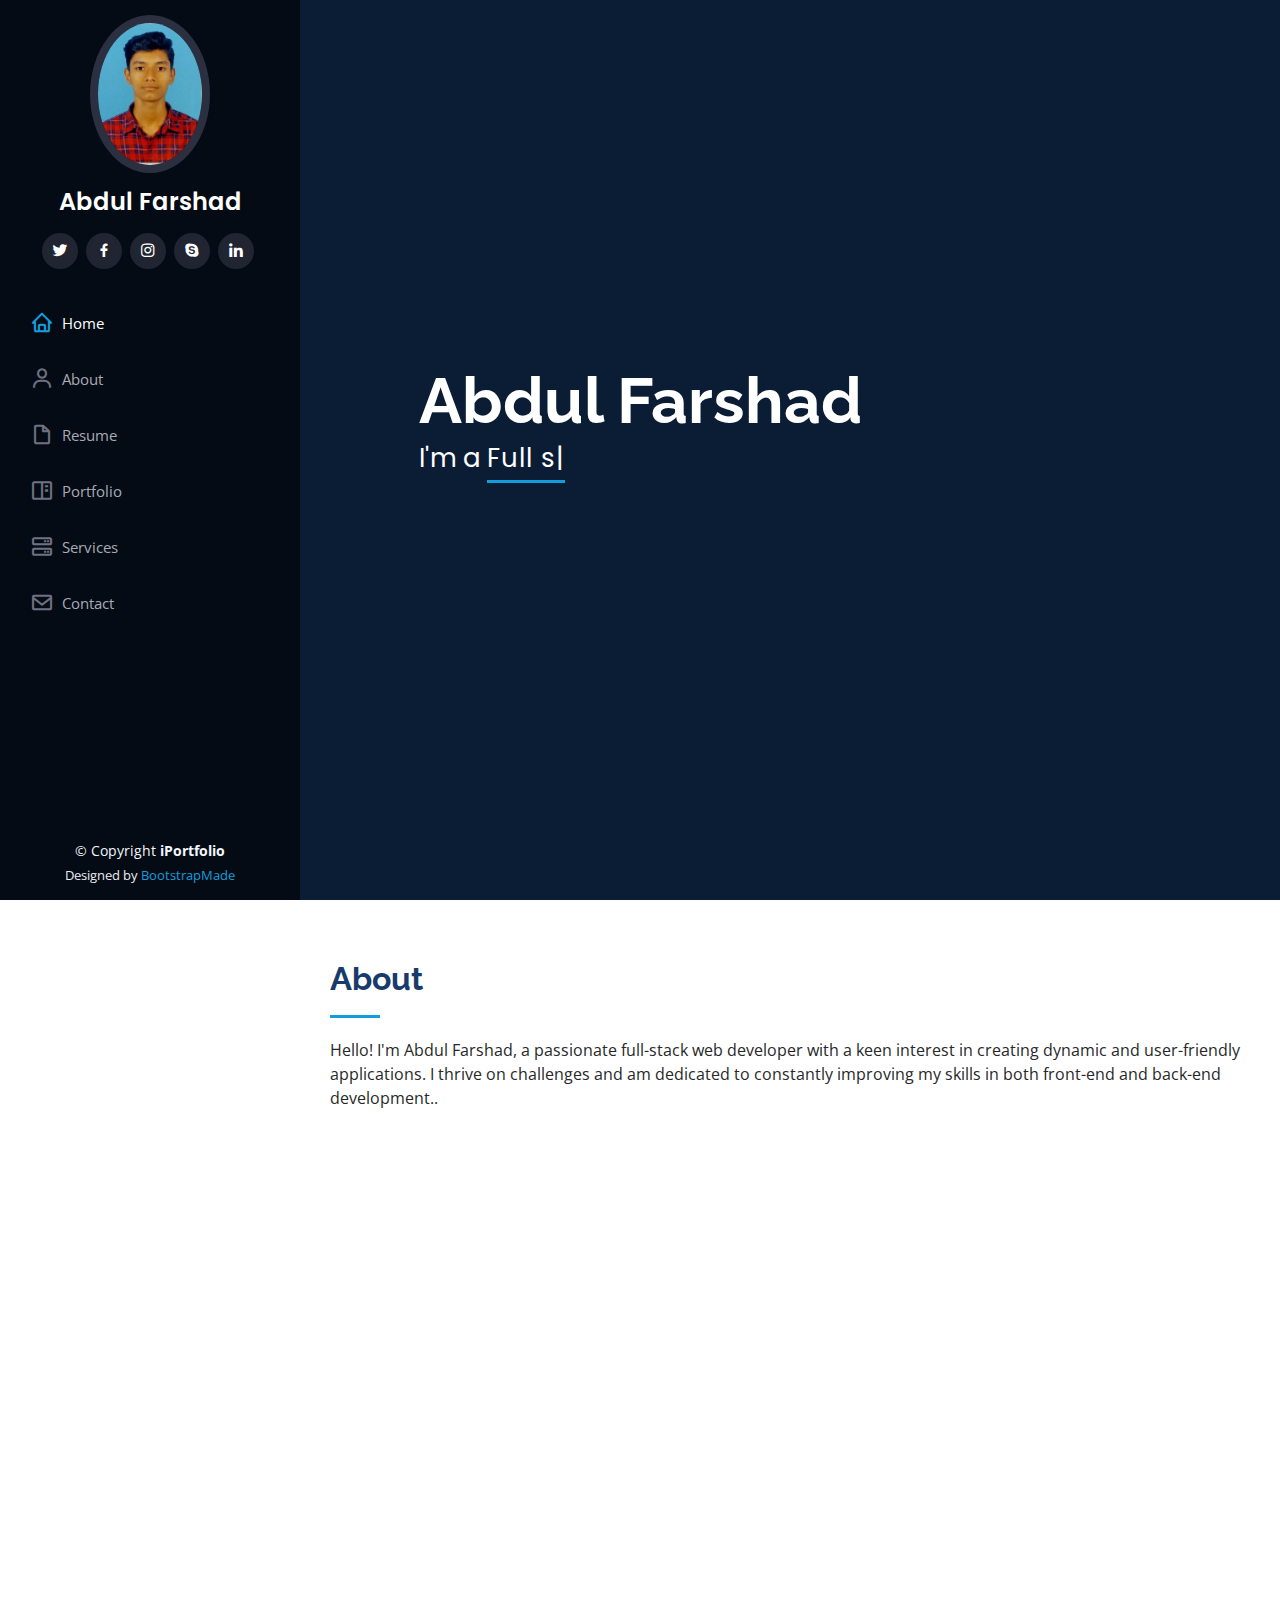
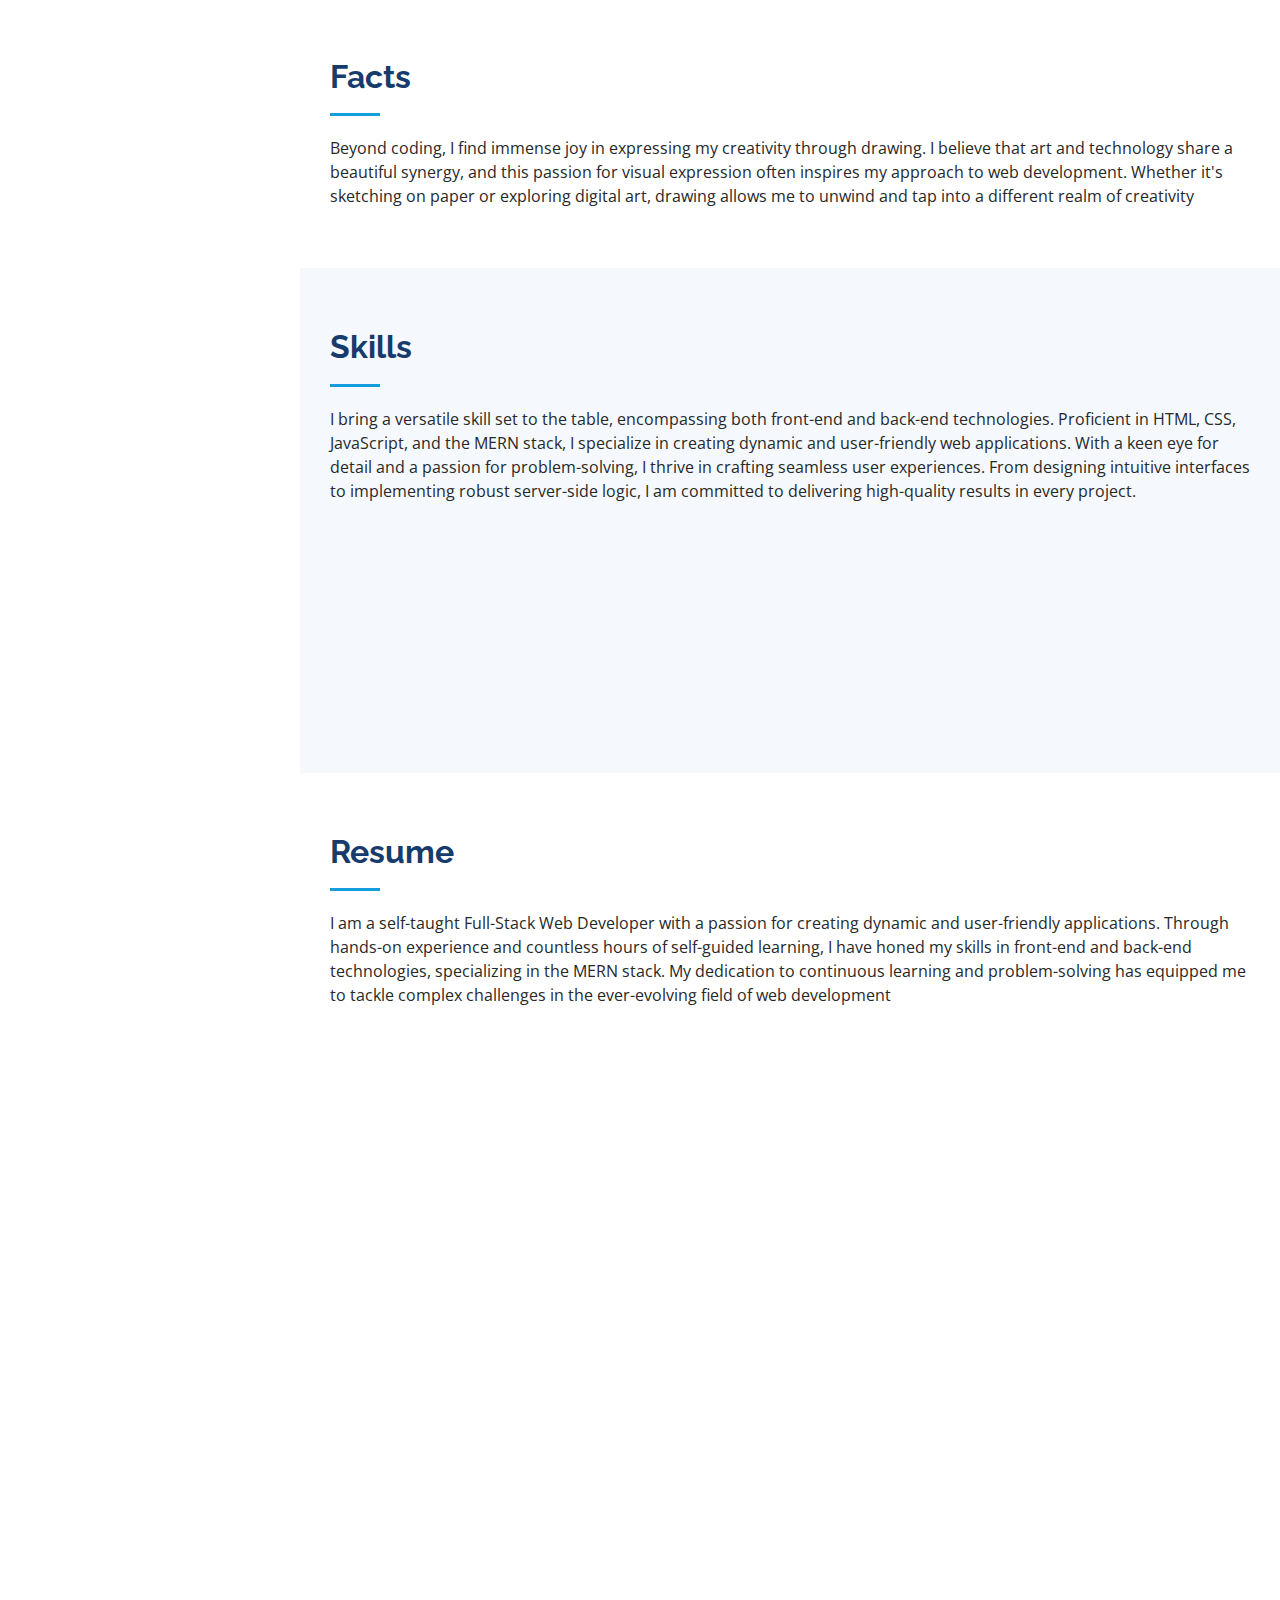
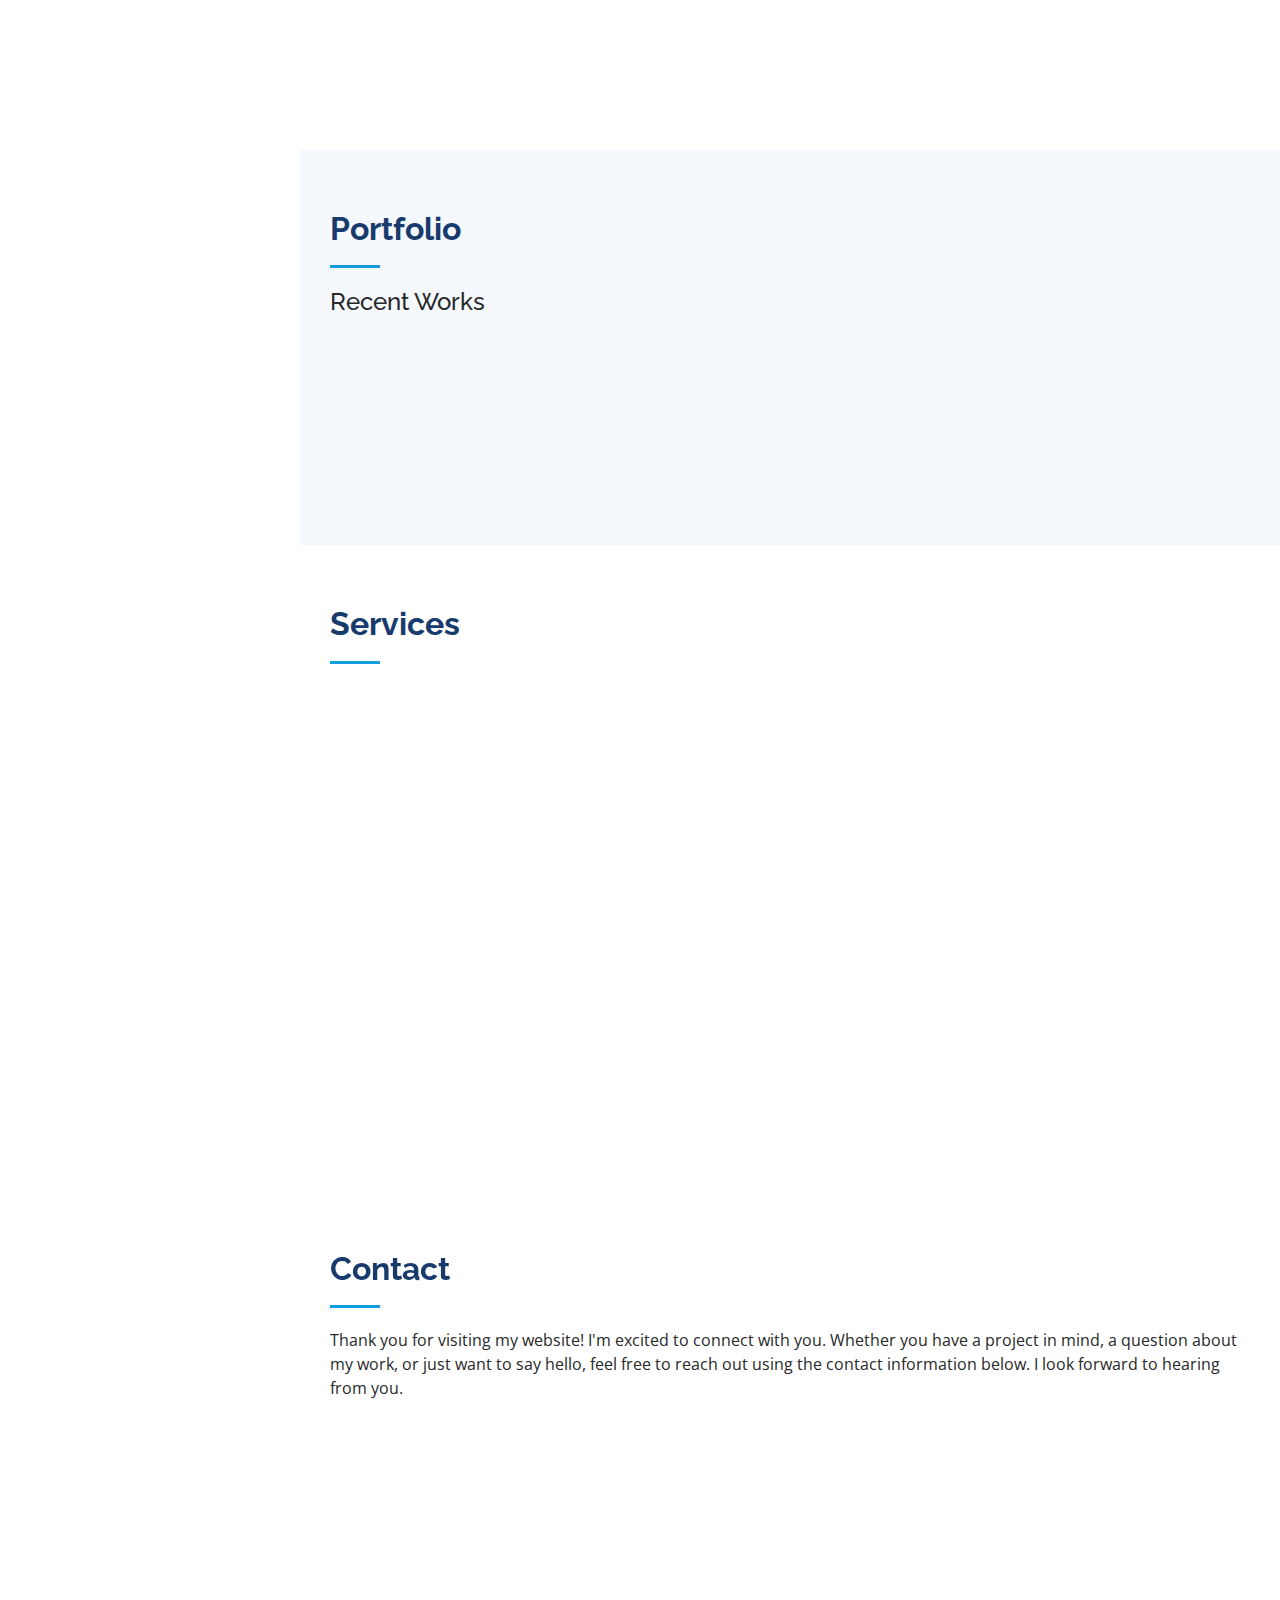
==== commit 4064bd2c: "Update index.html" ====
--- a/index.html
+++ b/index.html
@@ -10,19 +10,19 @@
   <meta content="" name="keywords">
 
   <!-- Favicons -->
-  <link href="assets/img/favicon.png" rel="icon">
-  <link href="assets/img/apple-touch-icon.png" rel="apple-touch-icon">
+  <link href="img/favicon.png" rel="icon">
+  <link href="img/apple-touch-icon.png" rel="apple-touch-icon">
 
   <!-- Google Fonts -->
   <link href="https://fonts.googleapis.com/css?family=Open+Sans:300,300i,400,400i,600,600i,700,700i|Raleway:300,300i,400,400i,500,500i,600,600i,700,700i|Poppins:300,300i,400,400i,500,500i,600,600i,700,700i" rel="stylesheet">
 
   <!-- Vendor CSS Files -->
-  <link href="assets/vendor/aos/aos.css" rel="stylesheet">
-  <link href="assets/vendor/bootstrap/css/bootstrap.min.css" rel="stylesheet">
-  <link href="assets/vendor/bootstrap-icons/bootstrap-icons.css" rel="stylesheet">
-  <link href="assets/vendor/boxicons/css/boxicons.min.css" rel="stylesheet">
-  <link href="assets/vendor/glightbox/css/glightbox.min.css" rel="stylesheet">
-  <link href="assets/vendor/swiper/swiper-bundle.min.css" rel="stylesheet">
+  <link href="aos/aos.css" rel="stylesheet">
+  <link href="bootstrap/css/bootstrap.min.css" rel="stylesheet">
+  <link href="bootstrap-icons/bootstrap-icons.css" rel="stylesheet">
+  <link href="boxicons/css/boxicons.min.css" rel="stylesheet">
+  <link href="glightbox/css/glightbox.min.css" rel="stylesheet">
+  <link href="swiper/swiper-bundle.min.css" rel="stylesheet">
 
   <!-- Template Main CSS File -->
   <link href="css/style.css" rel="stylesheet">
@@ -46,7 +46,7 @@
     <div class="d-flex flex-column">
 
       <div class="profile">
-        <img src="\iPortfolio\imgs\profile.jpeg" alt="" class="img-fluid rounded-circle">
+        <img src="imgs\profile.jpeg" alt="" class="img-fluid rounded-circle">
         <h1 class="text-light"><a href="index.html">Abdul Farshad</a></h1>
         <div class="social-links mt-3 text-center">
           <a href="#" class="twitter"><i class="bx bxl-twitter"></i></a>
@@ -91,7 +91,7 @@
 
         <div class="row">
           <div class="col-lg-4" data-aos="fade-right">
-            <img src="\iPortfolio\imgs\profile.jpeg" class="img-fluid" alt="">
+            <img src="imgs\profile.jpeg" class="img-fluid" alt="">
           </div>
           <div class="col-lg-8 pt-4 pt-lg-0 content" data-aos="fade-left">
             <h3>Full stack Web Developer.</h3>
@@ -460,18 +460,18 @@
   <a href="#" class="back-to-top d-flex align-items-center justify-content-center"><i class="bi bi-arrow-up-short"></i></a>
 
   <!-- Vendor JS Files -->
-  <script src="assets/vendor/purecounter/purecounter_vanilla.js"></script>
-  <script src="assets/vendor/aos/aos.js"></script>
-  <script src="assets/vendor/bootstrap/js/bootstrap.bundle.min.js"></script>
-  <script src="assets/vendor/glightbox/js/glightbox.min.js"></script>
-  <script src="assets/vendor/isotope-layout/isotope.pkgd.min.js"></script>
-  <script src="assets/vendor/swiper/swiper-bundle.min.js"></script>
-  <script src="assets/vendor/typed.js/typed.umd.js"></script>
-  <script src="assets/vendor/waypoints/noframework.waypoints.js"></script>
-  <script src="assets/vendor/php-email-form/validate.js"></script>
+  <script src="purecounter/purecounter_vanilla.js"></script>
+  <script src="aos/aos.js"></script>
+  <script src="bootstrap/js/bootstrap.bundle.min.js"></script>
+  <script src="glightbox/js/glightbox.min.js"></script>
+  <script src="isotope-layout/isotope.pkgd.min.js"></script>
+  <script src="swiper/swiper-bundle.min.js"></script>
+  <script src="typed.js/typed.umd.js"></script>
+  <script src="waypoints/noframework.waypoints.js"></script>
+  <script src="php-email-form/validate.js"></script>
 
   <!-- Template Main JS File -->
-  <script src="assets/js/main.js"></script>
+  <script src="js/main.js"></script>
 
 </body>
 
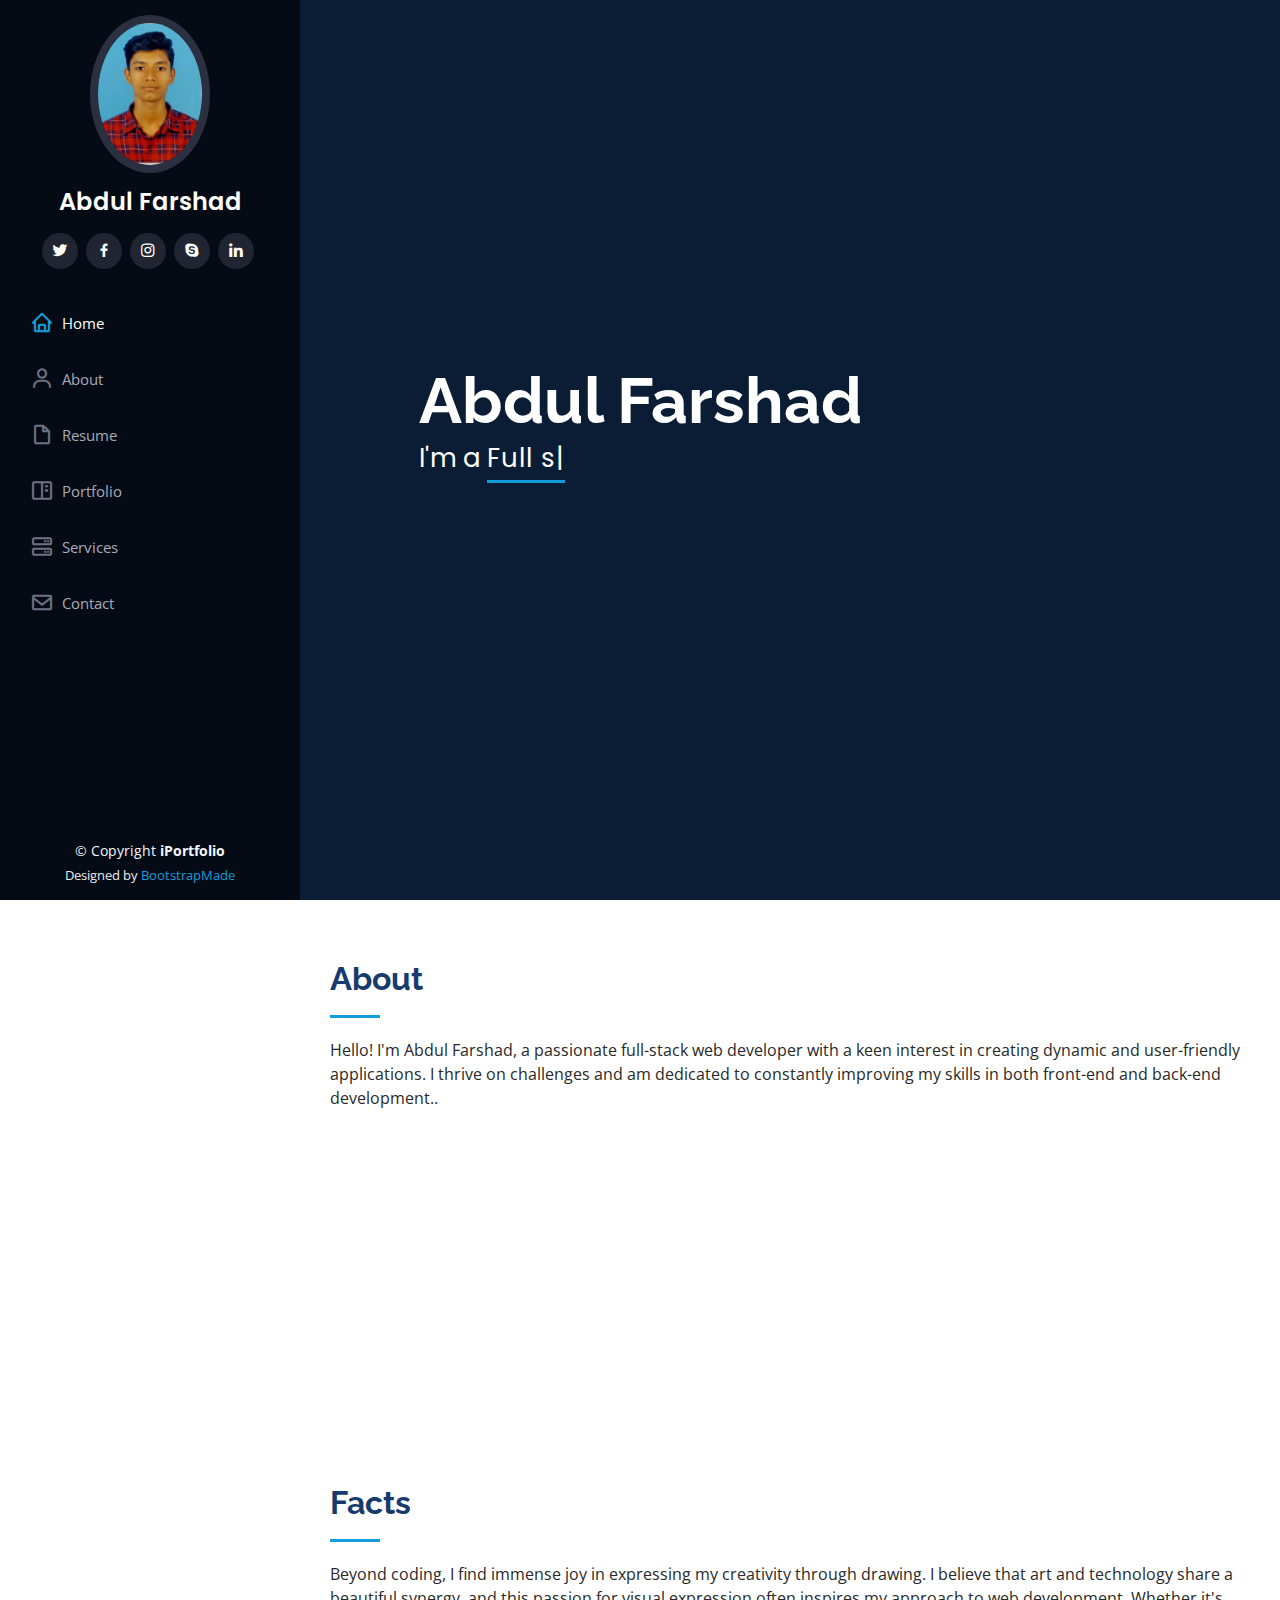
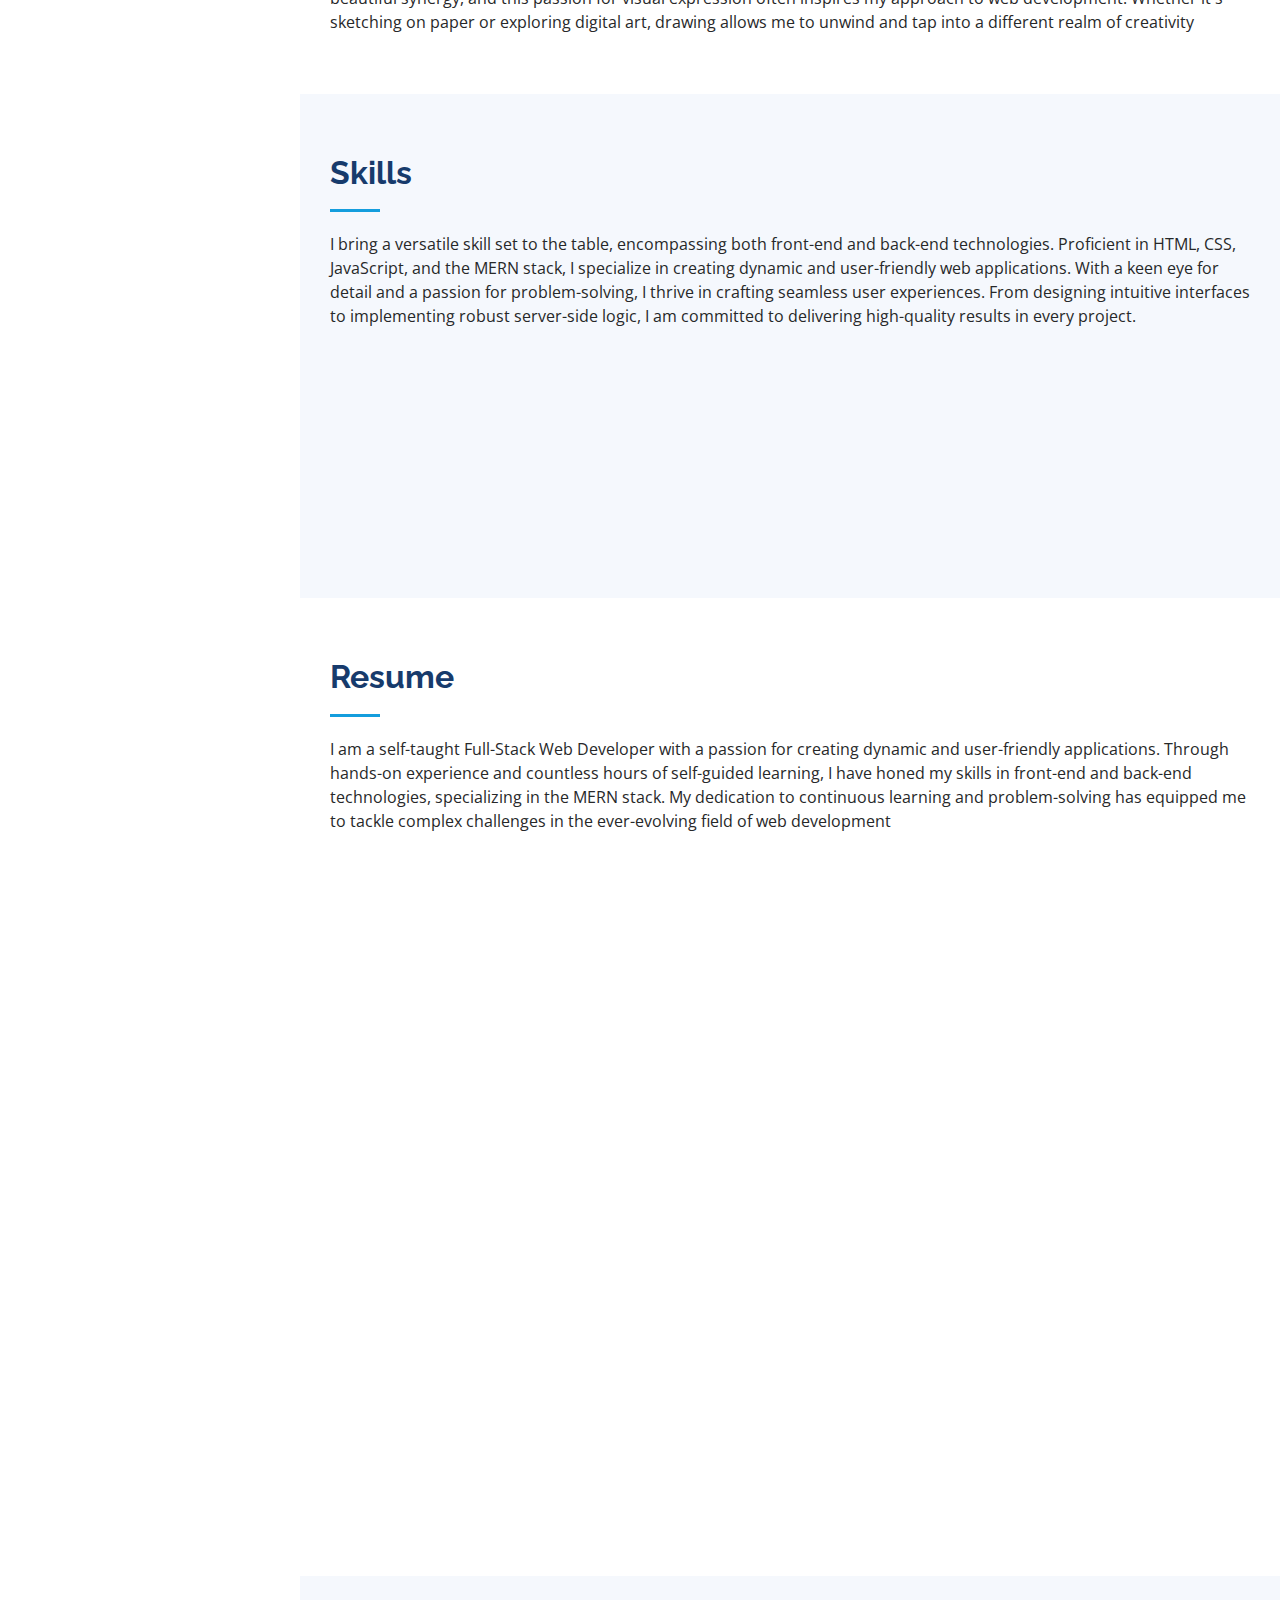
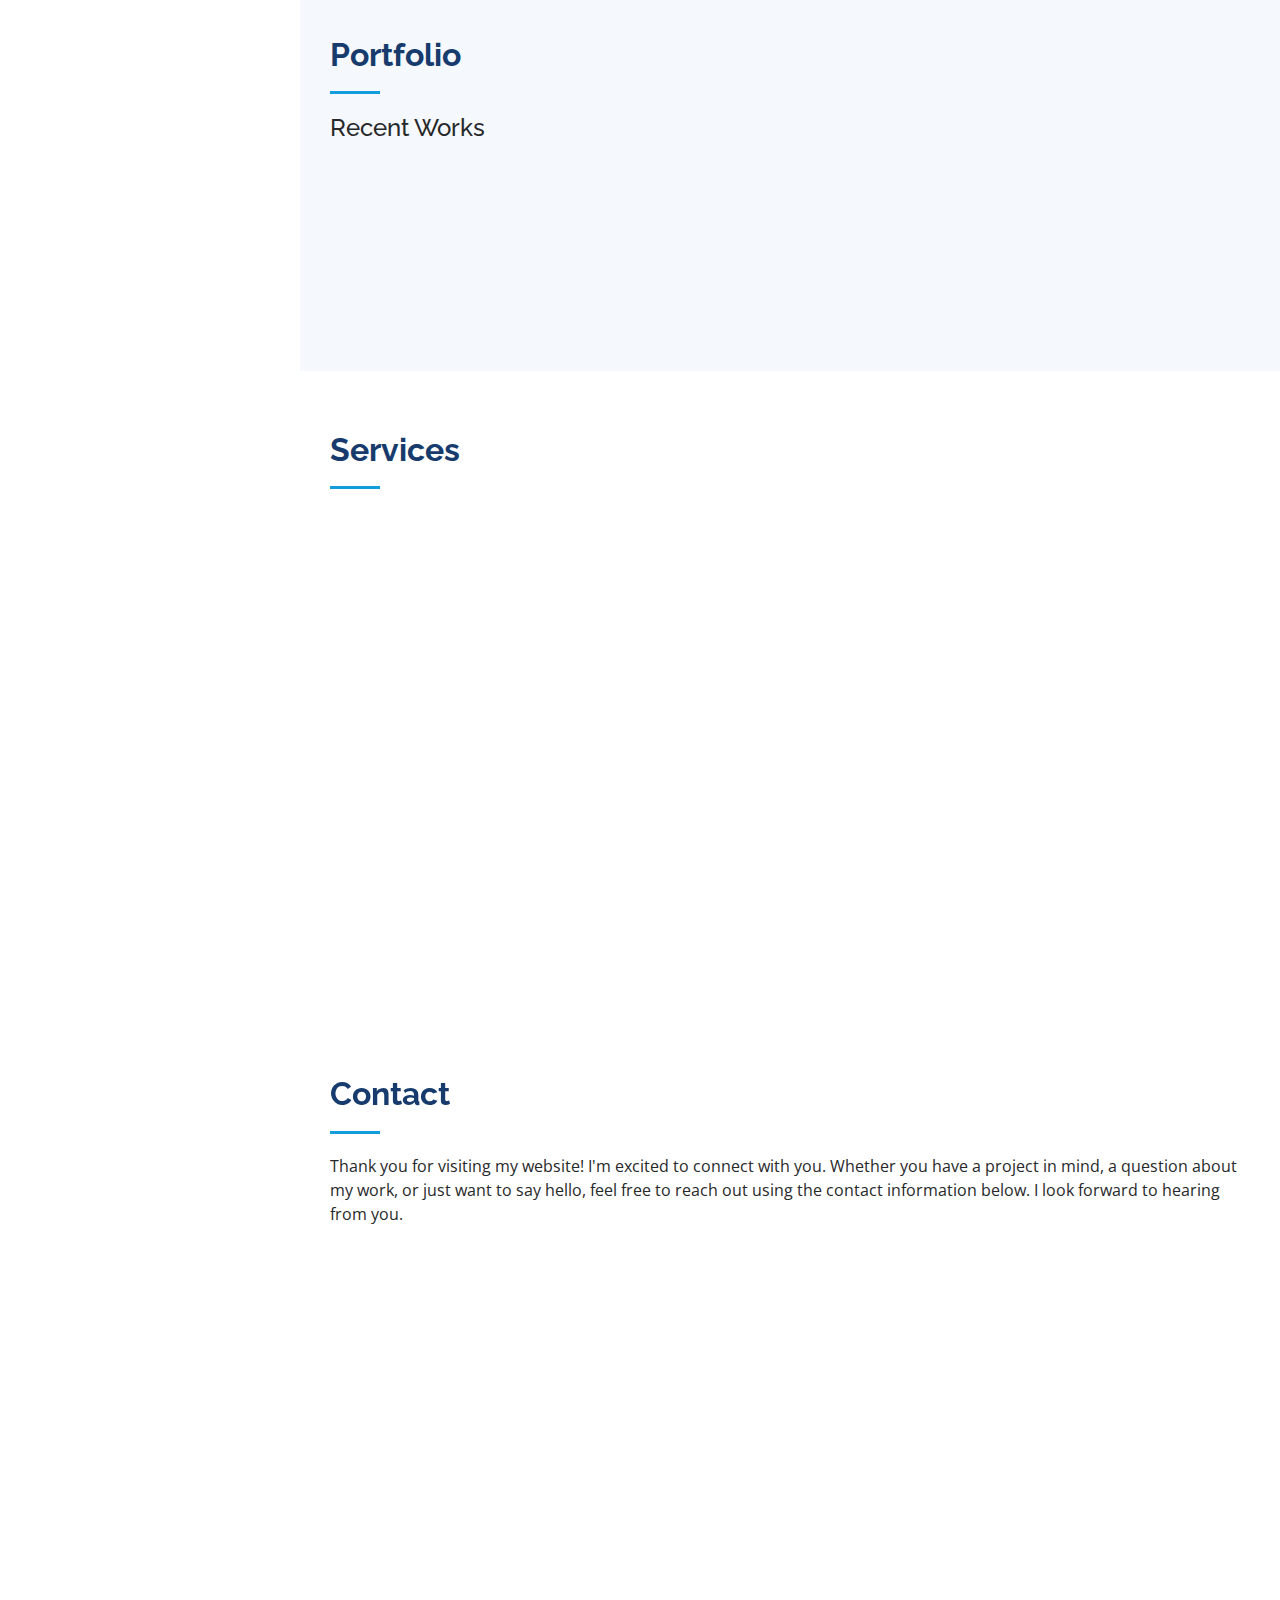
==== commit a6d2b72f: "Update index.html" ====
--- a/index.html
+++ b/index.html
@@ -91,7 +91,7 @@
 
         <div class="row">
           <div class="col-lg-4" data-aos="fade-right">
-            <img src="imgs\profile.jpeg" class="img-fluid" alt="">
+            <img src="AFD-Personal-website\imgs\profile.jpeg" class="img-fluid" alt="">
           </div>
           <div class="col-lg-8 pt-4 pt-lg-0 content" data-aos="fade-left">
             <h3>Full stack Web Developer.</h3>
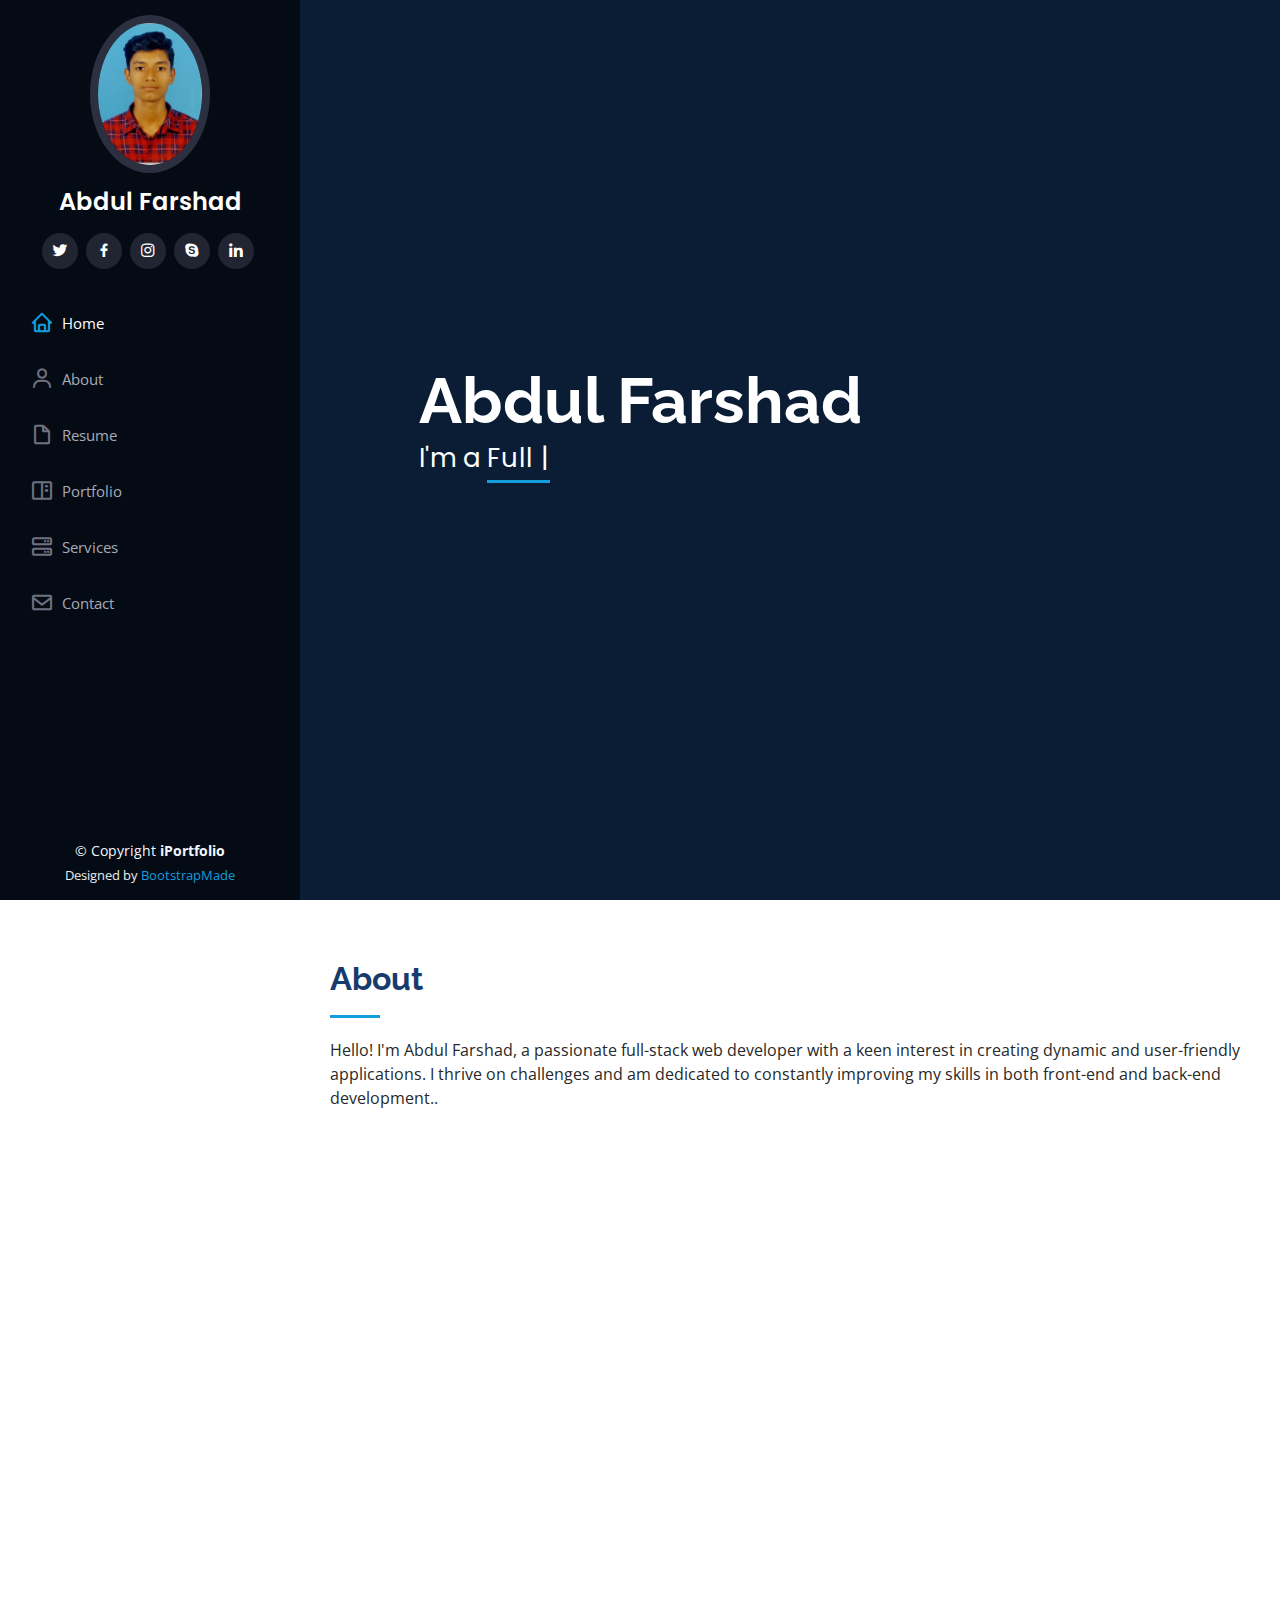
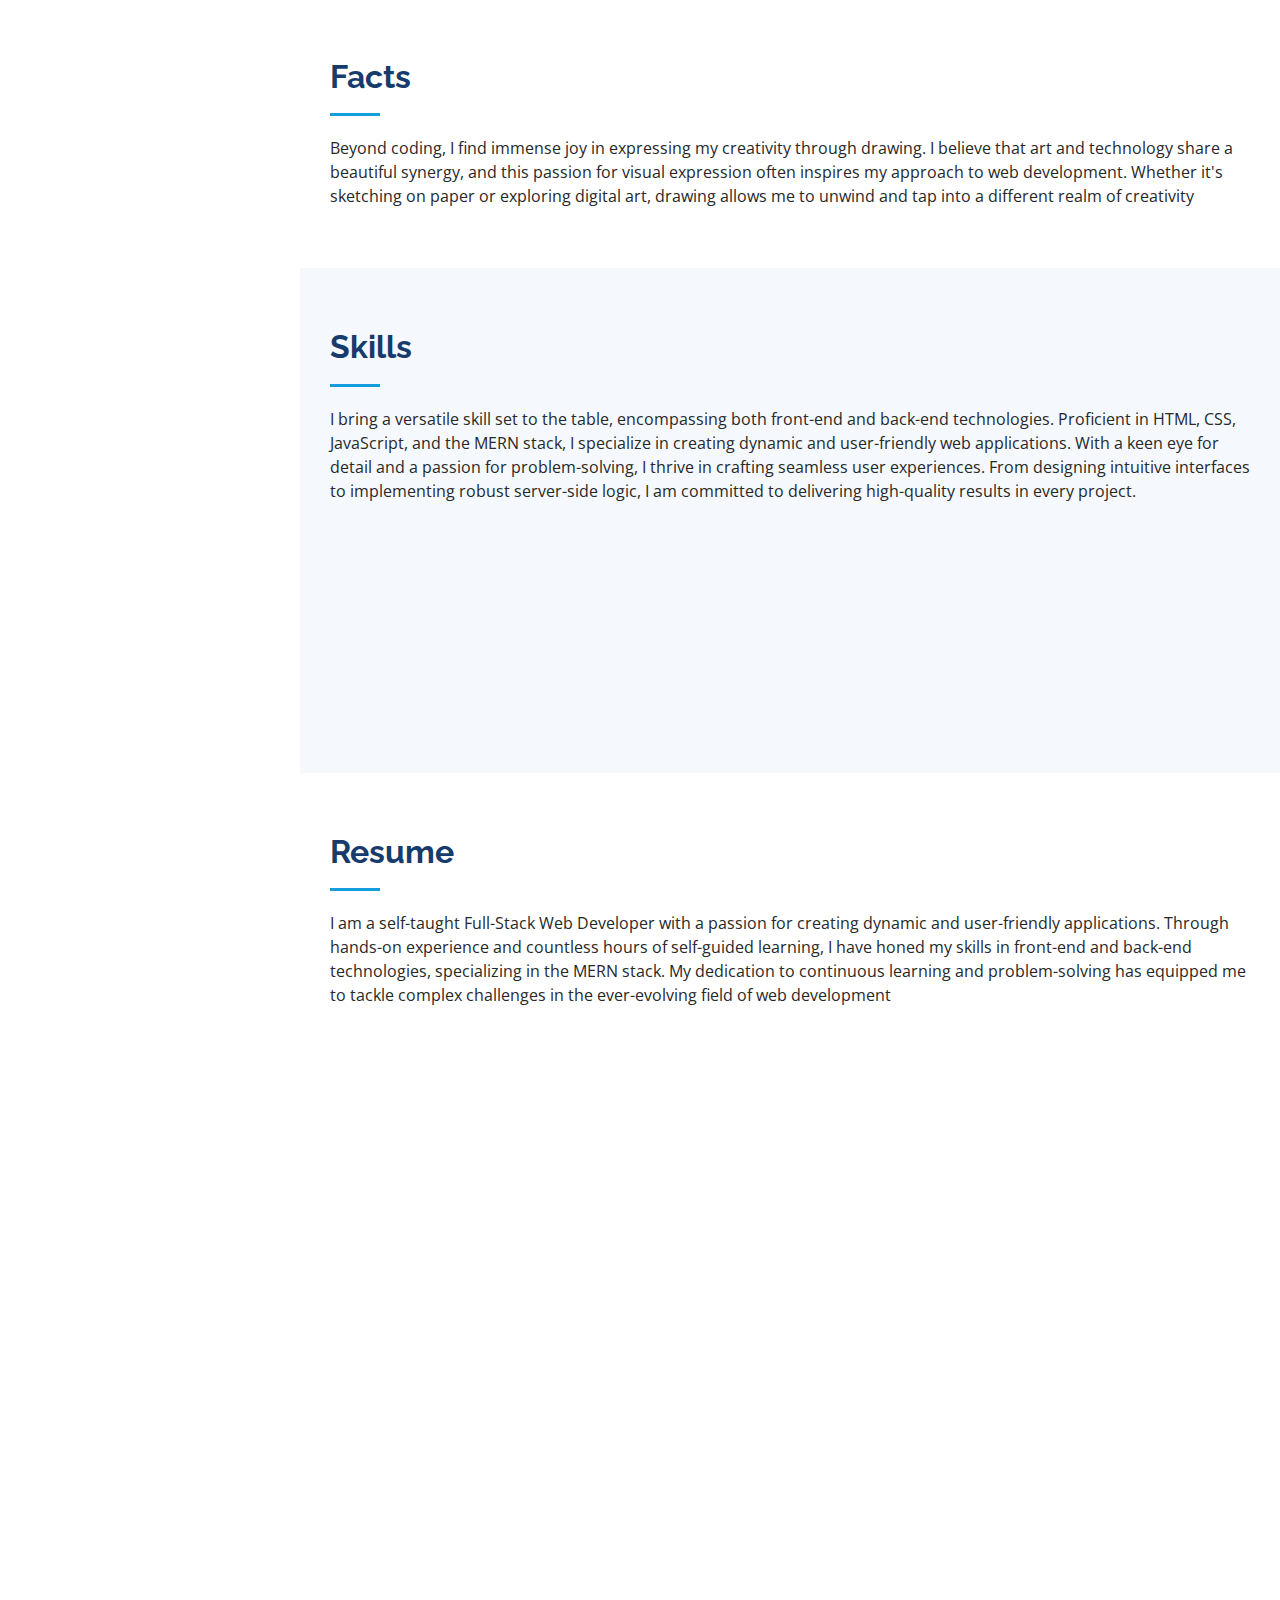
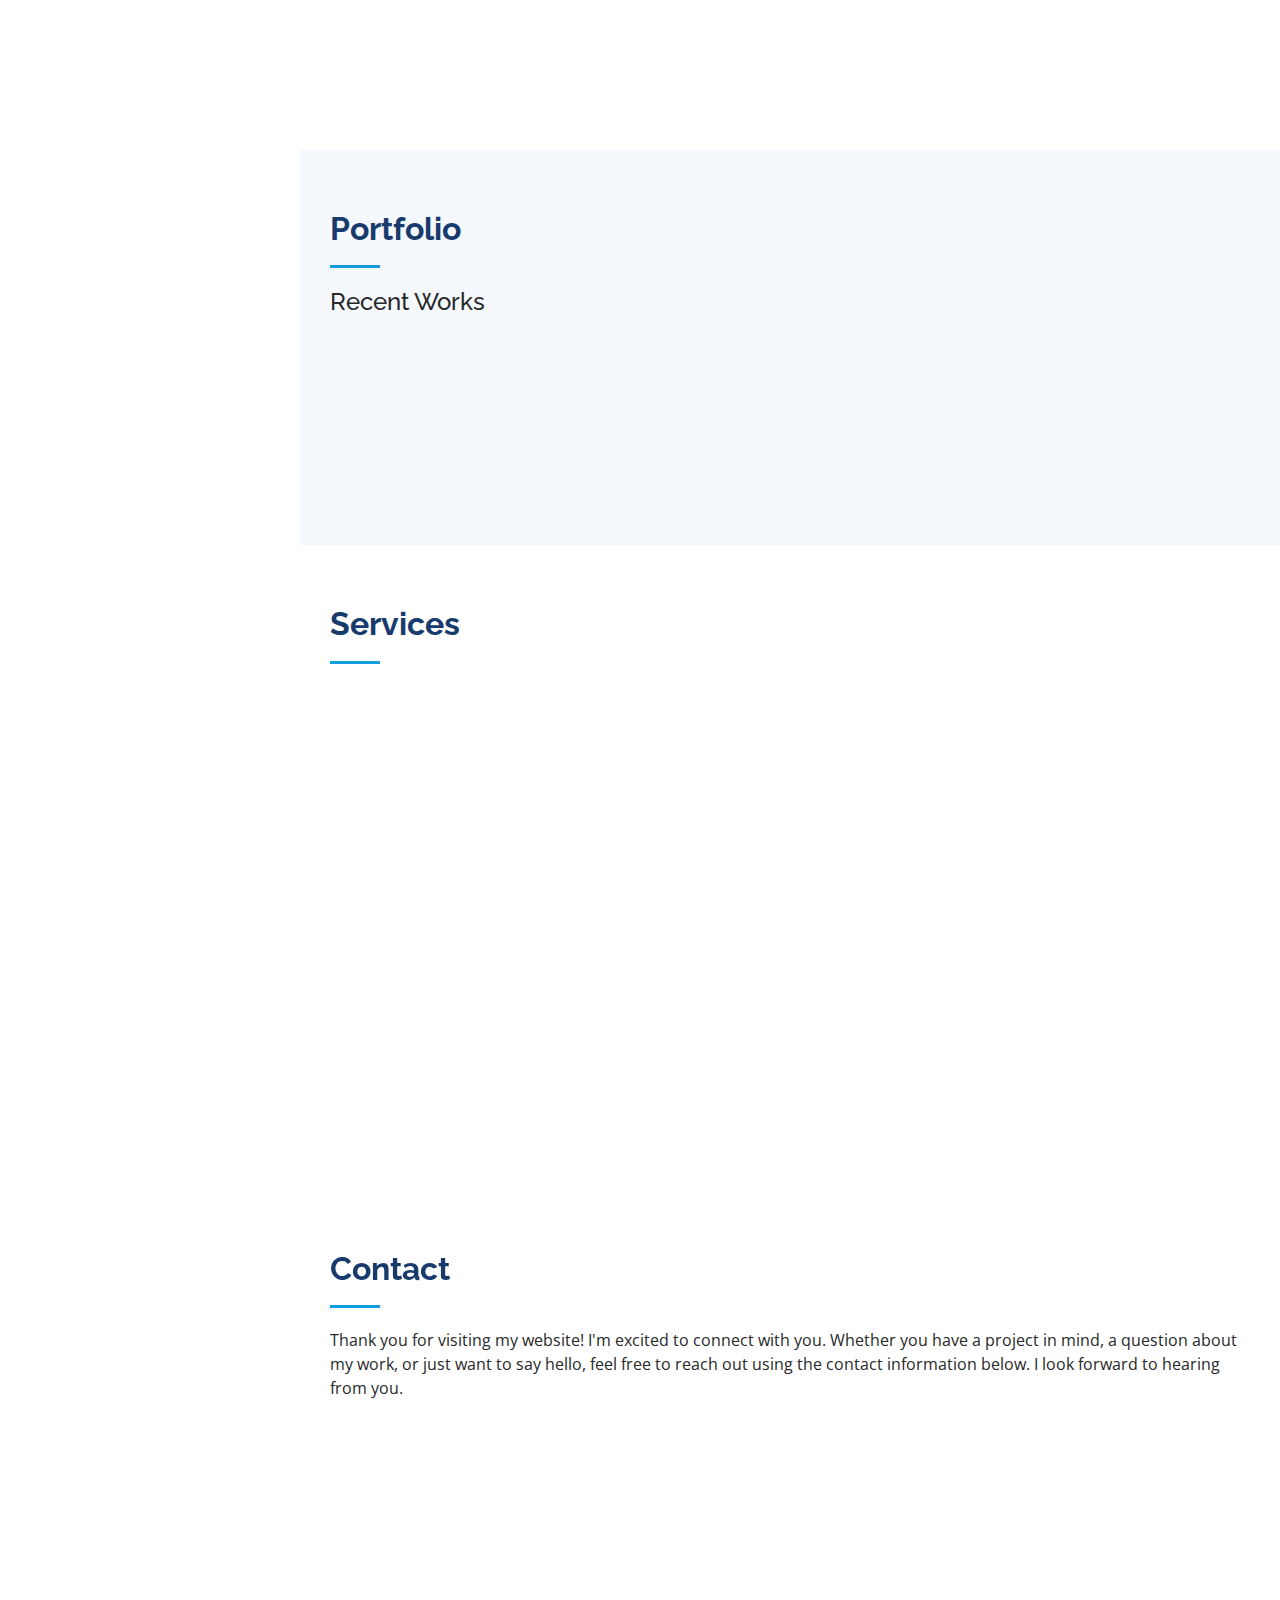
==== commit ffa7e191: "Update index.html" ====
--- a/index.html
+++ b/index.html
@@ -91,7 +91,7 @@
 
         <div class="row">
           <div class="col-lg-4" data-aos="fade-right">
-            <img src="AFD-Personal-website\imgs\profile.jpeg" class="img-fluid" alt="">
+            <img src="imgs\profile.jpeg" class="img-fluid" alt="">
           </div>
           <div class="col-lg-8 pt-4 pt-lg-0 content" data-aos="fade-left">
             <h3>Full stack Web Developer.</h3>
